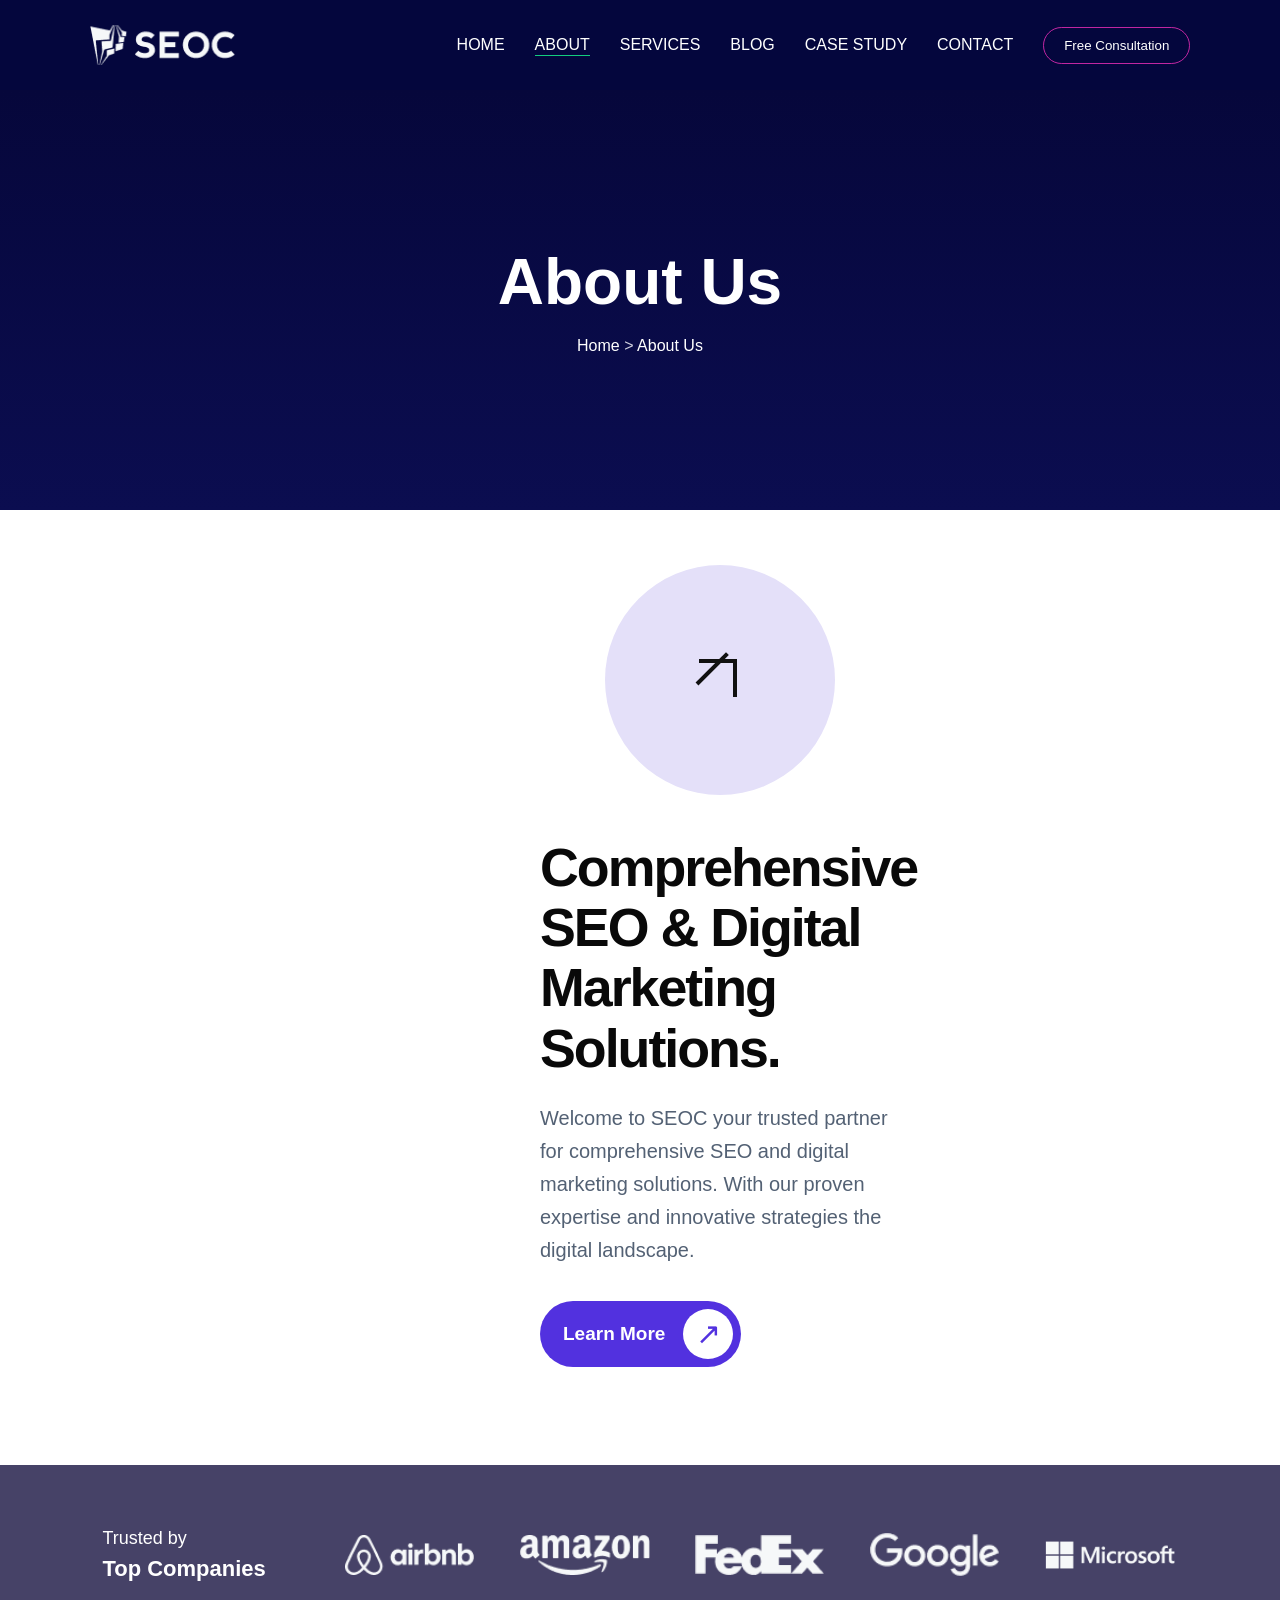
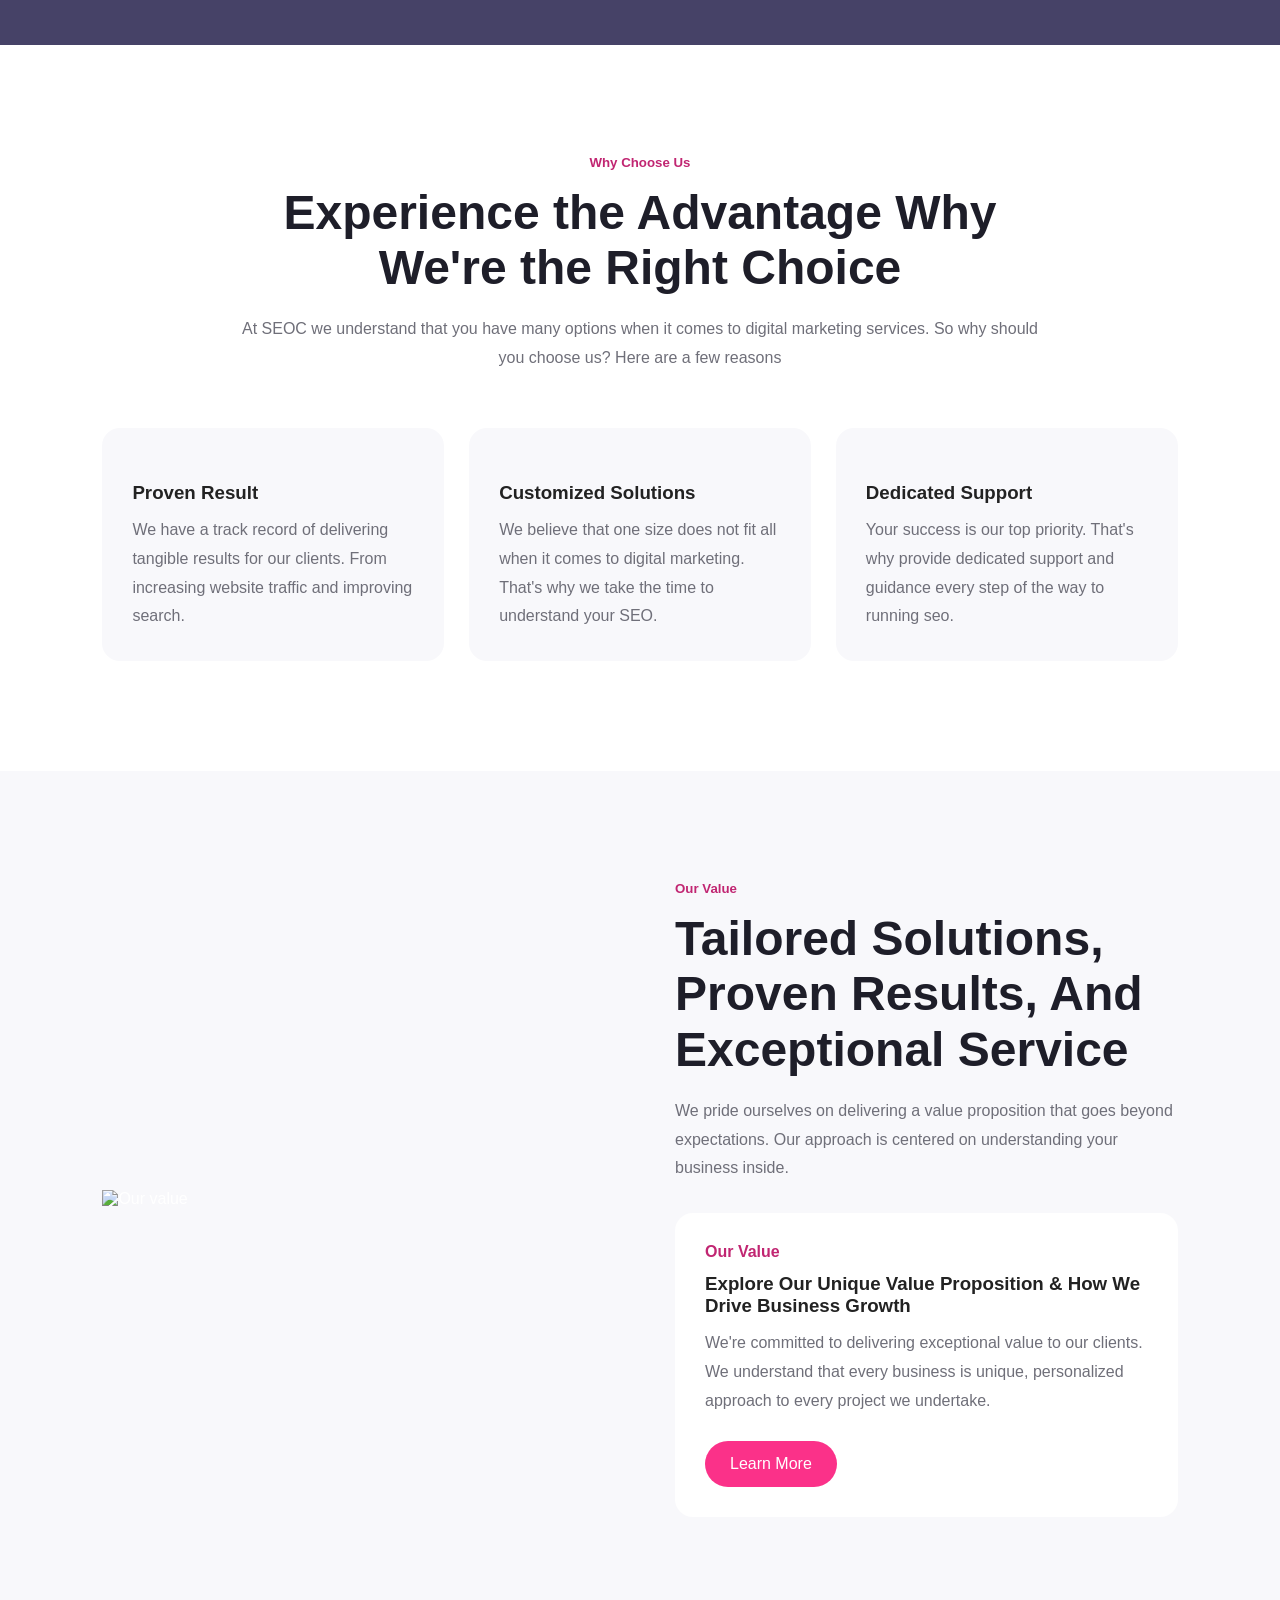
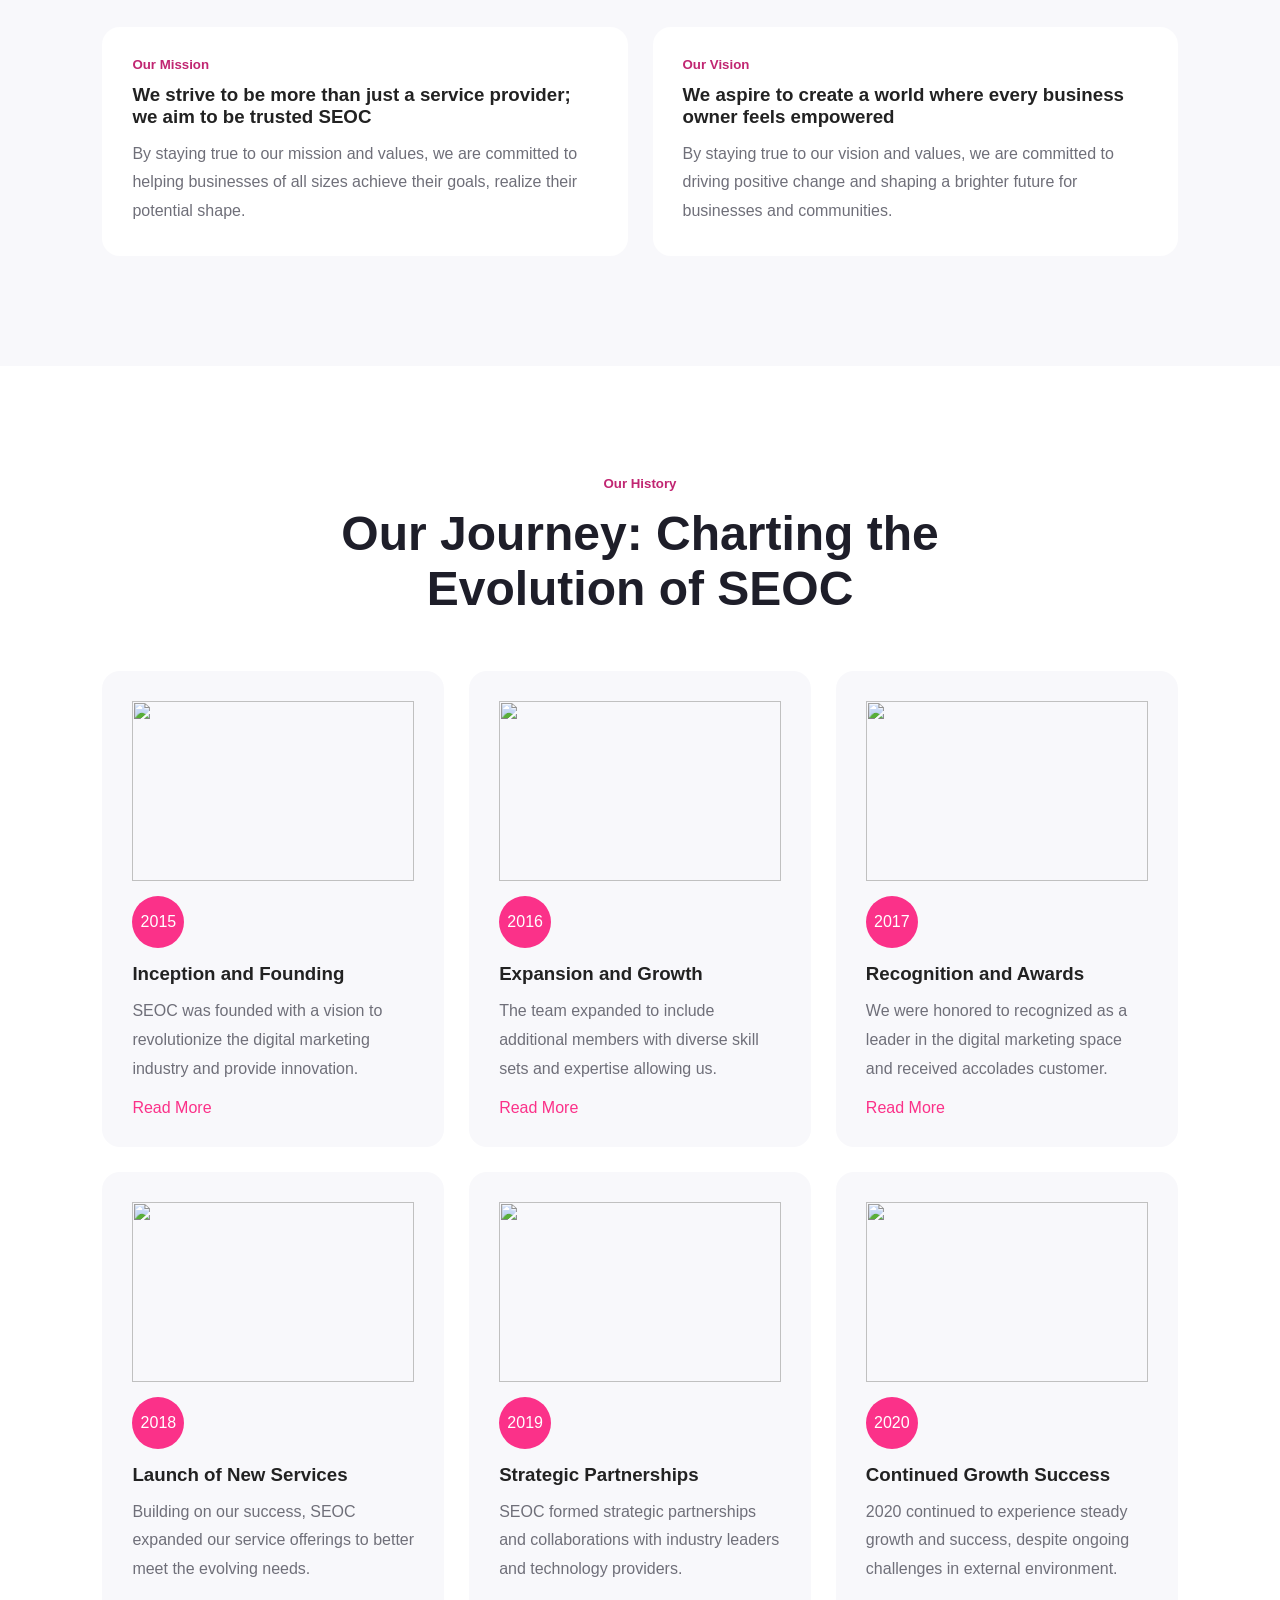
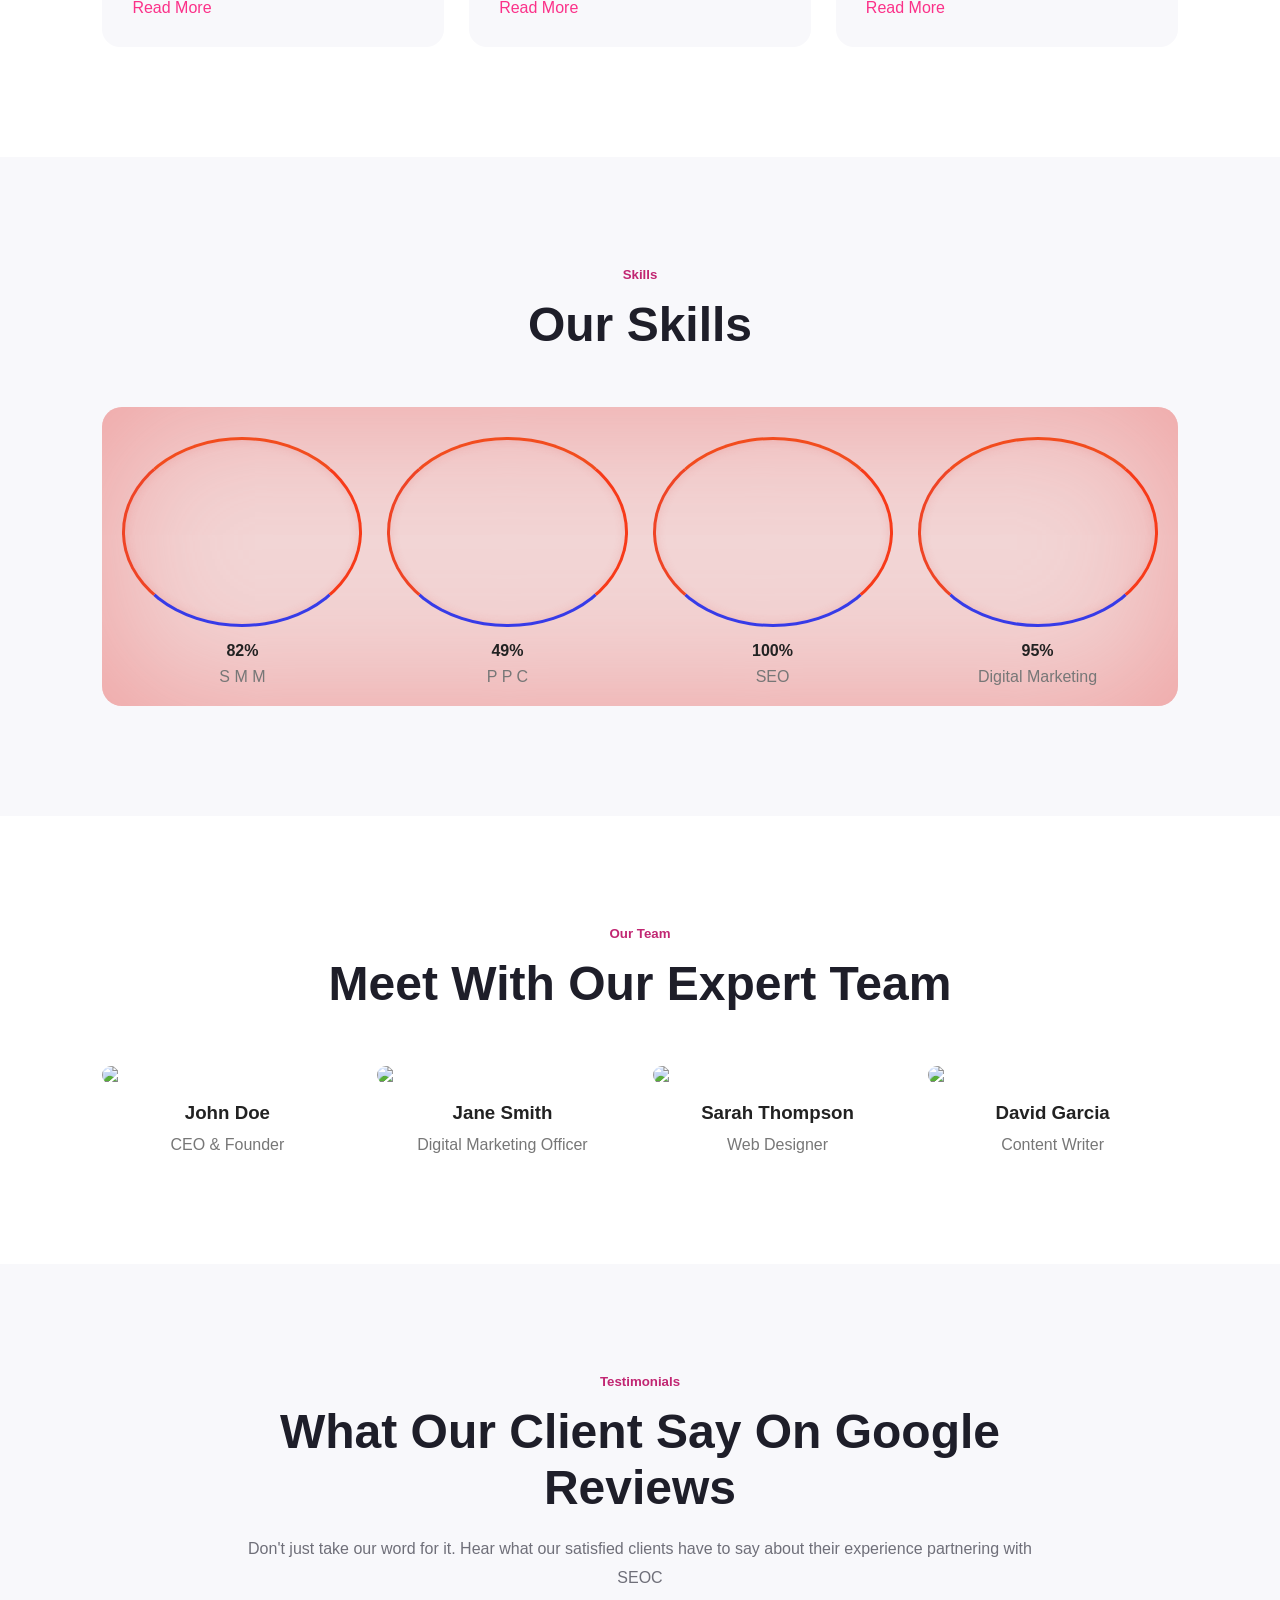
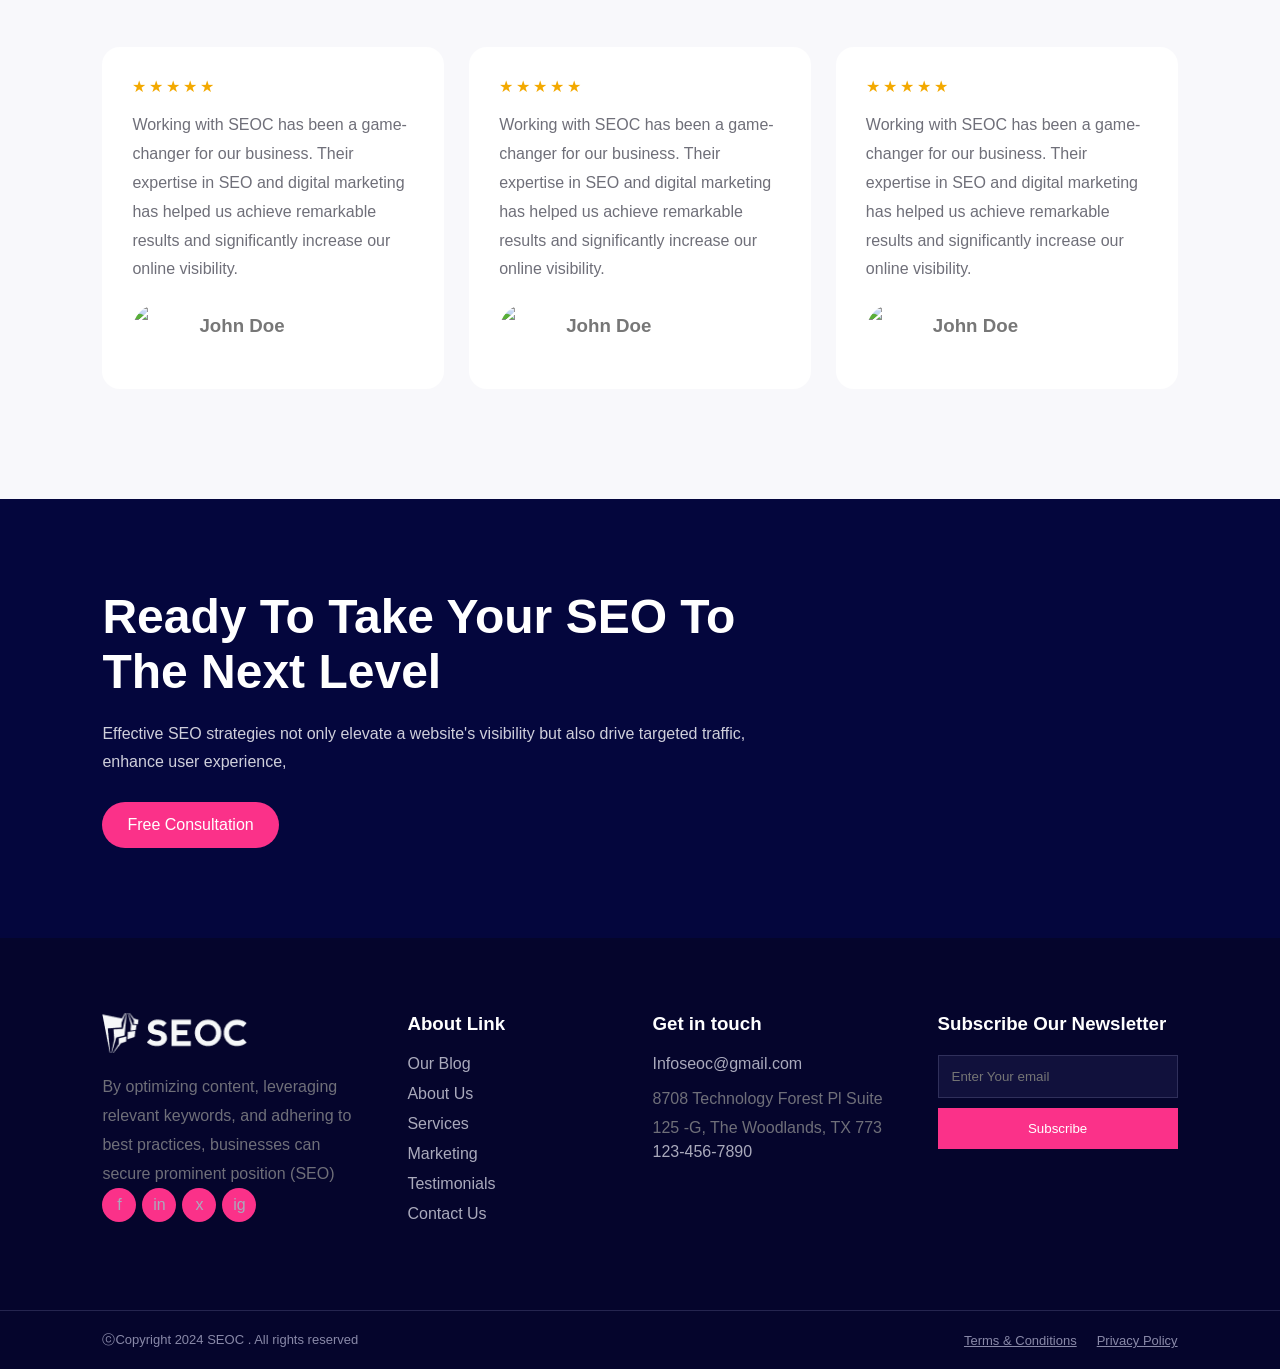
==== pages/about.html @ bb6b09a5 "added" ====
<!doctype html>
<html lang="en">

<head>
    <meta charset="UTF-8">
    <meta name="viewport" content="width=device-width, initial-scale=1.0">
    <title>About Us | SEOC</title>
    <link rel="stylesheet" href="about.css">
</head>

<body>

    <div class="main">
        <header class="navbar">
            <div class="logo"></div>
            <ul class="u-list">
                <li><a href="../n1.html" class="links">Home</a></li>
                <li><a href="./about.html" class="links active">About</a></li>
                <li><a href="./service.html" class="links">Services</a></li>
                <li><a href="./blog.html" class="links">Blog</a></li>
                <li><a href="./case.html" class="links">Case Study</a></li>
                <li><a href="./contact.html" class="links">Contact</a></li>
                <button class="btn">Free Consultation</button>
            </ul>
        </header>

        <section class="hero">
            <div>
                <h1>About Us</h1>
                <p><a href="../n1.html">Home</a> > <a href="./about.html">About Us</a></p>
            </div>
            <img src="https://seoc-html-v2.vercel.app/assets/img/elements/star1.png" class="hero-star" alt="">
            <img src="https://seoc-html-v2.vercel.app/assets/img/elements/elements5.png" class="hero-shape" alt="">
        </section>

        <section class="about">
            <div class="container">
                <div class="items">
                    <div class="item item1">
                        <div class="img img1"></div>
                    </div>
                    <div class="item item2">
                        <div class="circle">
                            <div class="text">
                                <div class="arrow"></div>
                            </div>
                        </div>
                        <div class="hero-h1"></div>
                        <div class="hero-p"></div>
                        <button class="hero-btn"></button>
                    </div>
                    <div class="item item3">
                        <img src="" alt="" class="rotate">
                        <div class="img2"></div>
                    </div>
                </div>
            </div>
        </section>

        <section class="trust">
            <p>Trusted by<br><b>Top Companies</b></p>
            <div class="trust-list">
                <img src="../assets/images/brand6.png" alt="Brand">
                <img src="../assets/images/brand7.png" alt="Brand">
                <img src="../assets/images/brand8.png" alt="Brand">
                <img src="../assets/images/brand9.png" alt="Brand">
                <img src="../assets/images/brand10.png" alt="Brand">
            </div>
        </section>

        <section class="why">
            <div class="head">
                <h5>Why Choose Us</h5>
                <h2>Experience the Advantage Why We're the Right Choice</h2>
                <p>At SEOC we understand that you have many options when it comes to digital marketing services. So why
                    should you choose us? Here are a few reasons</p>
            </div>

            <div class="why-list">
                <div class="why-box">
                    <img src="https://seoc-html-v2.vercel.app/assets/img/icons/works-icons7.svg" alt="">
                    <h3>Proven Result</h3>
                    <p>We have a track record of delivering tangible results for our clients. From increasing website
                        traffic and improving search.</p>
                </div>
                <div class="why-box">
                    <img src="https://seoc-html-v2.vercel.app/assets/img/icons/works-icons8.svg" alt="">
                    <h3>Customized Solutions</h3>
                    <p>We believe that one size does not fit all when it comes to digital marketing. That's why we take
                        the time to understand your SEO.</p>
                </div>
                <div class="why-box">
                    <img src="https://seoc-html-v2.vercel.app/assets/img/icons/works-icons9.svg" alt="">
                    <h3>Dedicated Support</h3>
                    <p>Your success is our top priority. That's why provide dedicated support and guidance every step of
                        the way to running seo.</p>
                </div>
            </div>
        </section>

        <section class="value">
            <div class="value-img">
                <img src="https://seoc-html-v2.vercel.app/assets/img/all-images/service-img1.png" alt="Our value">
            </div>
            <div class="value-text">
                <h5>Our Value</h5>
                <h2>Tailored Solutions, Proven Results, And Exceptional Service</h2>
                <p>We pride ourselves on delivering a value proposition that goes beyond expectations. Our approach is
                    centered on understanding your business inside.</p>

                <div class="value-box">
                    <h4>Our Value</h4>
                    <h3>Explore Our Unique Value Proposition & How We Drive Business Growth</h3>
                    <p>We're committed to delivering exceptional value to our clients. We understand that every business
                        is unique, personalized approach to every project we undertake.</p>
                    <a href="" class="more">Learn More</a>
                </div>
            </div>
        </section>

        <section class="mission">
            <div class="mission-box">
                <h5>Our Mission</h5>
                <h3>We strive to be more than just a service provider; we aim to be trusted SEOC</h3>
                <p>By staying true to our mission and values, we are committed to helping businesses of all sizes
                    achieve their goals, realize their potential shape.</p>
            </div>
            <div class="mission-box">
                <h5>Our Vision</h5>
                <h3>We aspire to create a world where every business owner feels empowered</h3>
                <p>By staying true to our vision and values, we are committed to driving positive change and shaping a
                    brighter future for businesses and communities.</p>
            </div>
        </section>

        <section class="history">
            <div class="head">
                <h5>Our History</h5>
                <h2>Our Journey: Charting the Evolution of SEOC</h2>
            </div>

            <div class="timeline">
                <div class="history-box">
                    <img src="https://seoc-html-v2.vercel.app/assets/img/all-images/history-img1.png" alt="">
                    <span>2015</span>
                    <h3>Inception and Founding</h3>
                    <p>SEOC was founded with a vision to revolutionize the digital marketing industry and provide
                        innovation.</p>
                    <a href="">Read More</a>
                </div>
                <div class="history-box">
                    <img src="https://seoc-html-v2.vercel.app/assets/img/all-images/history-img2.png" alt="">
                    <span>2016</span>
                    <h3>Expansion and Growth</h3>
                    <p>The team expanded to include additional members with diverse skill sets and expertise allowing
                        us.</p>
                    <a href="">Read More</a>
                </div>
                <div class="history-box">
                    <img src="https://seoc-html-v2.vercel.app/assets/img/all-images/history-img3.png" alt="">
                    <span>2017</span>
                    <h3>Recognition and Awards</h3>
                    <p>We were honored to recognized as a leader in the digital marketing space and received accolades
                        customer.</p>
                    <a href="">Read More</a>
                </div>
                <div class="history-box">
                    <img src="https://seoc-html-v2.vercel.app/assets/img/all-images/history-img4.png" alt="">
                    <span>2018</span>
                    <h3>Launch of New Services</h3>
                    <p>Building on our success, SEOC expanded our service offerings to better meet the evolving needs.
                    </p>
                    <a href="">Read More</a>
                </div>
                <div class="history-box">
                    <img src="https://seoc-html-v2.vercel.app/assets/img/all-images/history-img5.png" alt="">
                    <span>2019</span>
                    <h3>Strategic Partnerships</h3>
                    <p>SEOC formed strategic partnerships and collaborations with industry leaders and technology
                        providers.</p>
                    <a href="">Read More</a>
                </div>
                <div class="history-box">
                    <img src="https://seoc-html-v2.vercel.app/assets/img/all-images/history-img6.png" alt="">
                    <span>2020</span>
                    <h3>Continued Growth Success</h3>
                    <p>2020 continued to experience steady growth and success, despite ongoing challenges in external
                        environment.</p>
                    <a href="">Read More</a>
                </div>
            </div>
        </section>

        <section class="skills">
            <div class="head">
                <h5>Skills</h5>
                <h2>Our Skills</h2>
            </div>
            <div class="skill-list">
                <div class="skill">
                    <div class="bar"><span style="width:82%"></span></div><b>82%</b>
                    <p>S M M</p>
                </div>
                <div class="skill">
                    <div class="bar"><span style="width:49%"></span></div><b>49%</b>
                    <p>P P C</p>
                </div>
                <div class="skill">
                    <div class="bar"><span style="width:99%"></span></div><b>100%</b>
                    <p>SEO</p>
                </div>
                <div class="skill">
                    <div class="bar"><span style="width:95%"></span></div><b>95%</b>
                    <p>Digital Marketing</p>
                </div>
            </div>
        </section>

        <section class="team">
            <div class="head">
                <h5>Our Team</h5>
                <h2>Meet With Our Expert Team</h2>
            </div>
            <div class="team-list">
                <div class="person">
                    <div class="person-img">
                        <img src="https://seoc-html-v2.vercel.app/assets/img/all-images/team-img1.png" alt="John Doe">
                        <div class="social"><a href="">f</a><a href="">in</a><a href="">x</a><a href="">ig</a></div>
                    </div>
                    <h3>John Doe</h3>
                    <p>CEO & Founder</p>
                </div>
                <div class="person">
                    <div class="person-img">
                        <img src="https://seoc-html-v2.vercel.app/assets/img/all-images/team-img2.png" alt="Jane Smith">
                        <div class="social"><a href="">f</a><a href="">in</a><a href="">x</a><a href="">ig</a></div>
                    </div>
                    <h3>Jane Smith</h3>
                    <p>Digital Marketing Officer</p>
                </div>
                <div class="person">
                    <div class="person-img">
                        <img src="https://seoc-html-v2.vercel.app/assets/img/all-images/team-img3.png"
                            alt="Sarah Thompson">
                        <div class="social"><a href="">f</a><a href="">in</a><a href="">x</a><a href="">ig</a></div>
                    </div>
                    <h3>Sarah Thompson</h3>
                    <p>Web Designer</p>
                </div>
                <div class="person">
                    <div class="person-img">
                        <img src="https://seoc-html-v2.vercel.app/assets/img/all-images/team-img4.png"
                            alt="David Garcia">
                        <div class="social"><a href="">f</a><a href="">in</a><a href="">x</a><a href="">ig</a></div>
                    </div>
                    <h3>David Garcia</h3>
                    <p>Content Writer</p>
                </div>
            </div>
        </section>

        <section class="test">
            <div class="head">
                <h5>Testimonials</h5>
                <h2>What Our Client Say On Google Reviews</h2>
                <p>Don't just take our word for it. Hear what our satisfied clients have to say about their experience
                    partnering with SEOC</p>
            </div>
            <div class="test-list">
                <div class="test-box">
                    <div class="stars">★★★★★</div>
                    <p>Working with SEOC has been a game-changer for our business. Their expertise in SEO and digital
                        marketing has helped us achieve remarkable results and significantly increase our online
                        visibility.</p>
                    <div class="user"><img
                            src="https://seoc-html-v2.vercel.app/assets/img/all-images/testimonial-img3.png"
                            alt="John Doe">
                        <div>
                            <h3>John Doe</h3>
                        </div>
                    </div>
                </div>
                <div class="test-box">
                    <div class="stars">★★★★★</div>
                    <p>Working with SEOC has been a game-changer for our business. Their expertise in SEO and digital
                        marketing has helped us achieve remarkable results and significantly increase our online
                        visibility.</p>
                    <div class="user"><img
                            src="https://seoc-html-v2.vercel.app/assets/img/all-images/testimonial-img4.png"
                            alt="John Doe">
                        <div>
                            <h3>John Doe</h3>
                        </div>
                    </div>
                </div>
                <div class="test-box">
                    <div class="stars">★★★★★</div>
                    <p>Working with SEOC has been a game-changer for our business. Their expertise in SEO and digital
                        marketing has helped us achieve remarkable results and significantly increase our online
                        visibility.</p>
                    <div class="user"><img
                            src="https://seoc-html-v2.vercel.app/assets/img/all-images/testimonial-img3.png"
                            alt="John Doe">
                        <div>
                            <h3>John Doe</h3>
                        </div>
                    </div>
                </div>
            </div>
        </section>

        <section class="cta">
            <div>
                <h2>Ready To Take Your SEO To The Next Level</h2>
                <p>Effective SEO strategies not only elevate a website's visibility but also drive targeted traffic,
                    enhance user experience,</p>
                <a href="" class="more">Free Consultation</a>
            </div>
            <img src="https://seoc-html-v2.vercel.app/assets/img/bg/cta-bg1.png" alt="">
        </section>

        <footer>
            <div class="foot">
                <div class="foot-one">
                    <div class="foot-logo"></div>
                    <p>By optimizing content, leveraging relevant keywords, and adhering to best practices, businesses
                        can secure prominent position (SEO)</p>
                    <div class="social foot-social"><a href="">f</a><a href="">in</a><a href="">x</a><a href="">ig</a>
                    </div>
                </div>
                <div>
                    <h3>About Link</h3><a href="">Our Blog</a><a href="about.html">About Us</a><a href="">Services</a><a
                        href="">Marketing</a><a href="">Testimonials</a><a href="">Contact Us</a>
                </div>
                <div>
                    <h3>Get in touch</h3><a href="mailto:Infoseoc@gmail.com">Infoseoc@gmail.com</a>
                    <p>8708 Technology Forest Pl Suite 125 -G, The Woodlands, TX 773</p><a
                        href="tel:1234567890">123-456-7890</a>
                </div>
                <div>
                    <h3>Subscribe Our Newsletter</h3>
                    <form><input type="email" placeholder="Enter Your email"><button>Subscribe</button></form>
                </div>
            </div>
            <div class="bottom">
                <p>ⓒCopyright 2024 SEOC . All rights reserved</p>
                <div><a href="">Terms & Conditions</a><a href="">Privacy Policy</a></div>
            </div>
        </footer>

    </div>

</body>

</html>
---- pages/about.css ----
* {
    margin: 0;
    padding: 0;
    box-sizing: border-box;
    font-family: Figure, sans-serif;
    color: var(--white);
}

:root {
    --white: white;
    --nav-hover-color: #f530bdc8;
    --main-bg-color: #04063d;
    --text-dark: #333333;
    --text-black: black;
    --left-btn-bg-pink: #FB3189;
}

body {
    background: var(--main-bg-color);
}

.main {
    width: 100%;
    overflow: hidden;
}

.navbar {
    width: 100%;
    height: 90px;
    padding: 0 7%;
    display: flex;
    justify-content: space-between;
    align-items: center;
    background: var(--main-bg-color);
}

.logo,
.foot-logo {
    width: 145px;
    height: 40px;
    background: url(../images/main_logo.png);
    background-position: center;
    background-size: cover;
}

.u-list {
    list-style: none;
    display: flex;
    align-items: center;
    gap: 30px;
}

.links {
    text-decoration: none;
    text-transform: uppercase;
    position: relative;
    font-size: 16px;
    padding-bottom: 3px;
}

.links::before {
    content: "";
    width: 0;
    height: 1px;
    background: #13cc7f;
    position: absolute;
    left: 0;
    bottom: 0;
}

.links:hover::before,
.links.active::before {
    width: 100%;
    transition: 0.6s ease-in-out;
}

.links:hover {
    color: var(--nav-hover-color);
    transition: 0.25s linear;
}

.btn,
.more,
.foot button {
    border: none;
    cursor: pointer;
    background: var(--left-btn-bg-pink);
    color: white;
}

.btn {
    position: relative;
    overflow: hidden;
    border-radius: 25px;
    padding: 10px 20px;
    border: 1px solid var(--nav-hover-color);
    background: transparent;
    z-index: 1;
}

.btn::before {
    content: "";
    position: absolute;
    inset: 0;
    background: var(--nav-hover-color);
    transform: scaleY(0);
    transform-origin: bottom;
    z-index: -1;
    transition: transform 0.4s ease-in-out;
}

.btn:hover::before {
    transform: scaleY(1);
}

.hero {
    min-height: 420px;
    padding: 80px 8%;
    display: flex;
    align-items: center;
    justify-content: center;
    text-align: center;
    position: relative;
    background: linear-gradient(180deg, #06073b 0%, #0b0d50 100%);
    overflow: hidden;
}

.hero h1 {
    font-size: 64px;
    margin-bottom: 18px;
}

.hero p {
    color: #d1d1df;
}

.hero p a {
    color: #fff;
    text-decoration: none;
}

.hero p span {
    color: #c12672;
}

.hero-star {
    position: absolute;
    width: 40px;
    right: 0%;
    top: 80px;
    animation: rotate 8s linear infinite;
}

.hero-shape {
    position: absolute;
    width: 220px;
    left: -7%;
    bottom: 50px;
    opacity: 0.8;
    filter: drop-shadow(0px 0px 10px rgb(248, 244, 19));
    background-color: transparent;
    animation: float 4s linear infinite alternate;
}

@keyframes rotate {
    from {
        transform: rotate(0deg);
    }

    to {
        transform: rotate(360deg);
    }
}

@keyframes float {
    from {
        transform: translateY(-12px);
    }

    to {
        transform: translateY(12px);
    }
}

.about,
.value {
    width: 100%;
    padding: 110px 8%;
    background: white;
    display: flex;
    align-items: center;
    gap: 70px;
}

.about-img,
.about-text,
.value-img,
.value-text {
    width: 50%;
}

.about-img,
.value-img {
    position: relative;
}

.about-img>img,
.value-img>img {
    width: 100%;
    display: block;
}

.about-img>::before{
    content:"";
    width: 100%;
    height: 100%;
    position: absolute;
    top: 50%;
    bottom: 50%;
    width: 150%;
    background: linear-gradient(45deg,
                transparent 45%,
                rgba(239, 45, 45, 0.6) 50%,
                transparent 55%);
    z-index: 2;
}

.about-img2 {
    position: absolute;
    width: 130px !important;
    right: 0;
    bottom: 20px;
    animation: float 4s linear infinite alternate;
}

/* .about,
.value {
    width: 100%;
    padding: 110px 8%;
    background: white;
    display: flex;
    align-items: center;
    gap: 70px;
}

.about-img,
.about-text,
.value-img,
.value-text {
    width: 30%;
}

.about-img>img{
    width: 50px;
}

.about-img,
.value-img {
    position: relative;
    border-radius: 500px;
    overflow: hidden;
}

.about-img>img,
.value-img>img {
    width: 100%;
    display: block;
}

.about-img::before {
    content: "";
    position: absolute;
    top: 0;
    left: -150%;
    width: 100%;
    height: 100%;
    background: linear-gradient(90deg,
            transparent 0%,
            rgba(238, 235, 235, 0) 30%,
            rgba(157, 154, 154, 0.8) 50%,
            rgba(229, 210, 210, 0.878) 70%,
            transparent 100%);
    transform: skewX(-25deg);
    transition: left 0.6s ease-in-out;
    z-index: 2;
    pointer-events: none;
}

.about-img:hover::before {
    left: 150%;
}

.about-img2 {
    position: absolute;
    width: 130px !important;
    right: 0;
    bottom: 20px;
    z-index: 3;
    animation: float 4s linear infinite alternate;
} */


.about-text h5,
.head h5,
.value-text h5 {
    color: #c12672;
    margin-bottom: 15px;
}

.about-text h2,
.head h2,
.value-text h2,
.cta h2 {
    color: #1e1e29;
    font-size: 48px;
    line-height: 1.15;
    margin-bottom: 20px;
}

.about-text p,
.head>p,
.why-box p,
.value-text>p,
.value-box p,
.mission-box p,
.history-box p,
.test-box p,
.foot p {
    color: #6f6f79;
    line-height: 1.8;
}

.more {
    display: inline-block;
    padding: 14px 25px;
    margin-top: 25px;
    border-radius: 25px;
    text-decoration: none;
    transition: all 0.4s linear;
}

.more:hover {
    transform: translateY(-6px);
    background: white;
    color: var(--text-black);
}

.trust {
    width: 100%;
    min-height: 180px;
    padding: 35px 8%;
    background: #464267;
    display: flex;
    align-items: center;
    gap: 60px;
    overflow: hidden;
}

.trust>p {
    min-width: 180px;
    font-size: 18px;
    line-height: 1.5;
}

.trust b {
    font-size: 22px;
}

.trust-list {
    width: 100%;
    display: flex;
    justify-content: space-around;
    align-items: center;
    gap: 40px;
}

.trust-list img {
    width: 130px;
    height: 45px;
    object-fit: contain;
}

/* =========================================================
   ABOUT HERO — REFERENCE MATCH
   ========================================================= */

.about {
    width: 100%;
    min-height: 820px;
    background: #ffffff;
    position: relative;
    overflow: hidden;
    padding: 55px 0 70px;
    color: #080808;
}

.about .container {
    width: min(1120px, calc(100% - 80px));
    margin: 0 auto;
    position: relative;
}

.about .items {
    width: 100%;
    min-height: 740px;
    display: grid;
    grid-template-columns: 360px minmax(360px, 1fr) 285px;
    column-gap: 100px;
    align-items: start;
    position: relative;
}

/* =========================================================
   COMMON ITEM
   ========================================================= */

.about .item {
    position: relative;
}

/* =========================================================
   LEFT IMAGE
   ========================================================= */

.about .item1 {
    width: 100%;
    align-self: start;
    padding-top: 70px;
}

.about .img1 {
    width: 370px;
    height: 550px;
    position: relative;
    overflow: hidden;
    border-radius: 190px;
    background-position: center;
    background-repeat: no-repeat;
    background-size: cover;
}

/*
   IMAGE SHINE / SWEEP
*/
.about .img1::after {
    content: "";
    position: absolute;
    width: 200%;
    height: 0%;
    left: 50%;
    top: 50%;
    background-color: rgba(255, 255, 255, 0.3);
    transform: translate(-50%, -50%) rotate(-45deg);
    z-index: 1;
    pointer-events: none;
}

.about .img1:hover::after {
    height: 250%;
    transition: all 600ms linear;
    background-color: transparent;
}

/* =========================================================
   CENTER CONTENT
   ========================================================= */

.about .item2 {
    width: 100%;
    padding-top: 0;
    position: relative;
    z-index: 3;
}

/* =========================================================
   CIRCLE ELEMENT
   ========================================================= */

.about .circle {
    width: 230px;
    height: 230px;
    border-radius: 50%;
    background-color: #e4e0f9;
    background-image: url("assets/img/elements/elements4.png");
    background-repeat: no-repeat;
    background-position: center;
    background-size: 92%;
    position: relative;
    margin: 0 auto 42px;
    display: flex;
    align-items: center;
    justify-content: center;
}

/*
   Keep the existing .text wrapper, but let the
   elements4 image provide the circular typography.
*/
.about .circle .text {
    width: 100%;
    height: 100%;
    position: absolute;
    inset: 0;
}

/* =========================================================
   ARROW
   ========================================================= */

.about .circle .arrow {
    width: 54px;
    height: 54px;
    position: absolute;
    left: 50%;
    top: 50%;
    transform: translate(-50%, -50%);
}

/*
   Arrow head + shaft
*/
.about .circle .arrow::before {
    content: "";
    position: absolute;
    width: 34px;
    height: 34px;
    left: 6px;
    top: 6px;
    border-top: 4px solid #111111;
    border-right: 4px solid #111111;
}

/*
   Arrow shaft
*/
.about .circle .arrow::after {
    content: "";
    position: absolute;
    width: 43px;
    height: 4px;
    background: #111111;
    left: 4px;
    top: 29px;
    transform: rotate(-45deg);
    transform-origin: left center;
}

/* =========================================================
   MAIN HEADING
   ========================================================= */

.about .hero-h1 {
    width: 100%;
    max-width: 390px;
    position: relative;
    margin: 0;
}

.about .hero-h1::before {
    content: "Comprehensive SEO & Digital Marketing Solutions.";
    display: block;
    font-family: inherit;
    color: #090909;
    font-size: clamp(46px, 4.2vw, 58px);
    font-weight: 600;
    line-height: 1.12;
    letter-spacing: -2px;
}

/* =========================================================
   DESCRIPTION
   ========================================================= */

.about .hero-p {
    width: 100%;
    max-width: 405px;
    margin-top: 24px;
}

.about .hero-p::before {
    content: "Welcome to SEOC your trusted partner for comprehensive SEO and digital marketing solutions. With our proven expertise and innovative strategies the digital landscape.";
    display: block;
    color: #536174;
    font-size: 20px;
    font-weight: 400;
    line-height: 1.65;
}

/* =========================================================
   BUTTON
   ========================================================= */

.about .hero-btn {
    position: relative;
    margin-top: 34px;
    border: 0;
    outline: none;
    cursor: pointer;
    display: inline-flex;
    align-items: center;
    justify-content: space-between;
    gap: 18px;
    min-width: 200px;
    height: 66px;
    padding: 6px 8px 6px 23px;
    border-radius: 40px;
    background: #5231df;
    color: #ffffff;
    font-family: inherit;
    font-size: 18px;
    font-weight: 700;
    overflow: hidden;
    transition: transform 0.3s ease;
}

.about .hero-btn::before {
    content: "Learn More";
    color: #ffffff;
    font-size: 19px;
    font-weight: 700;
}

.about .hero-btn::after {
    content: "↗";
    width: 50px;
    height: 50px;
    border-radius: 50%;
    background: #ffffff;
    color: #5231df;
    display: flex;
    align-items: center;
    justify-content: center;
    font-size: 30px;
    font-weight: 400;
    line-height: 1;
}

.about .hero-btn:hover {
    transform: translateY(-3px);
}

/* =========================================================
   RIGHT IMAGE
   ========================================================= */

.about .item3 {
    width: 100%;
    align-self: start;
    position: relative;
    padding-top: 390px;
    z-index: 2;
}

.about .img2 {
    width: 275px;
    height: 440px;
    position: relative;
    overflow: hidden;
    border-radius: 150px;
    background-position: center;
    background-repeat: no-repeat;
    background-size: cover;
}

/*
   IMAGE SHINE / SWEEP
*/
.about .img2::after {
    content: "";
    position: absolute;
    width: 200%;
    height: 0%;
    left: 50%;
    top: 50%;
    background-color: rgba(255, 255, 255, 0.3);
    transform: translate(-50%, -50%) rotate(-45deg);
    z-index: 1;
    pointer-events: none;
}

.about .img2:hover::after {
    height: 250%;
    transition: all 600ms linear;
    background-color: transparent;
}

/* =========================================================
   ROTATING / DECORATIVE ELEMENT
   ========================================================= */

.about .item3 .rotate {
    position: absolute;
    width: 215px;
    height: auto;
    object-fit: contain;
    top: 250px;
    right: -25px;
    z-index: 1;
    pointer-events: none;
}

/* =========================================================
   IMAGE STACKING
   ========================================================= */

.about .img1,
.about .img2 {
    isolation: isolate;
}

.about .img1::after,
.about .img2::after {
    mix-blend-mode: screen;
}

/* =========================================================
   TABLET
   ========================================================= */

@media (max-width: 1200px) {

    .about {
        min-height: 760px;
        padding-top: 45px;
    }

    .about .container {
        width: min(1000px, calc(100% - 50px));
    }

    .about .items {
        grid-template-columns: 300px minmax(330px, 1fr) 245px;
        column-gap: 55px;
    }

    .about .img1 {
        width: 315px;
        height: 485px;
    }

    .about .img2 {
        width: 245px;
        height: 390px;
    }

    .about .item1 {
        padding-top: 70px;
    }

    .about .item3 {
        padding-top: 355px;
    }

    .about .hero-h1::before {
        font-size: 48px;
    }

    .about .hero-p::before {
        font-size: 18px;
    }

    .about .circle {
        width: 205px;
        height: 205px;
    }
}

/* =========================================================
   TABLET LANDSCAPE
   ========================================================= */

@media (max-width: 992px) {

    .about {
        min-height: auto;
        padding: 70px 0;
    }

    .about .container {
        width: min(900px, calc(100% - 50px));
    }

    .about .items {
        grid-template-columns: 260px minmax(300px, 1fr) 220px;
        column-gap: 35px;
        min-height: 680px;
    }

    .about .img1 {
        width: 275px;
        height: 430px;
        border-radius: 150px;
    }

    .about .img2 {
        width: 215px;
        height: 350px;
        border-radius: 120px;
    }

    .about .item1 {
        padding-top: 60px;
    }

    .about .item3 {
        padding-top: 310px;
    }

    .about .circle {
        width: 185px;
        height: 185px;
        margin-bottom: 32px;
    }

    .about .hero-h1::before {
        font-size: 42px;
        letter-spacing: -1.5px;
    }

    .about .hero-p::before {
        font-size: 17px;
    }

    .about .hero-btn {
        height: 60px;
    }
}

/* =========================================================
   TABLET / MOBILE
   ========================================================= */

@media (max-width: 768px) {

    .about {
        padding: 70px 0 80px;
    }

    .about .container {
        width: calc(100% - 40px);
    }

    .about .items {
        display: flex;
        flex-direction: column;
        align-items: center;
        min-height: auto;
        gap: 40px;
    }

    .about .item1,
    .about .item2,
    .about .item3 {
        width: 100%;
        padding: 0;
    }

    /* Left image */
    .about .item1 {
        display: flex;
        justify-content: center;
    }

    .about .img1 {
        width: min(370px, 85vw);
        height: min(540px, 125vw);
    }

    /* Center content */
    .about .item2 {
        display: flex;
        flex-direction: column;
        align-items: center;
        text-align: center;
    }

    .about .circle {
        width: 200px;
        height: 200px;
        margin-bottom: 35px;
    }

    .about .hero-h1 {
        max-width: 650px;
    }

    .about .hero-h1::before {
        font-size: clamp(38px, 8vw, 52px);
        letter-spacing: -1px;
    }

    .about .hero-p {
        max-width: 620px;
    }

    .about .hero-p::before {
        font-size: 18px;
        line-height: 1.7;
    }

    .about .hero-btn {
        margin-top: 28px;
    }

    /* Right image */
    .about .item3 {
        display: flex;
        justify-content: center;
        align-items: center;
    }

    .about .img2 {
        width: min(290px, 72vw);
        height: min(440px, 110vw);
    }

    .about .item3 .rotate {
        width: 165px;
        top: auto;
        right: calc(50% - 190px);
        bottom: 40px;
    }
}

/* =========================================================
   MOBILE
   ========================================================= */

@media (max-width: 576px) {

    .about {
        padding: 55px 0 65px;
    }

    .about .container {
        width: calc(100% - 28px);
    }

    .about .items {
        gap: 35px;
    }

    .about .img1 {
        width: min(320px, 84vw);
        height: 450px;
        border-radius: 145px;
    }

    .about .circle {
        width: 175px;
        height: 175px;
        background-size: 90%;
        margin-bottom: 28px;
    }

    .about .circle .arrow {
        transform: translate(-50%, -50%) scale(0.85);
    }

    .about .hero-h1::before {
        font-size: clamp(33px, 9vw, 43px);
        line-height: 1.1;
    }

    .about .hero-p {
        margin-top: 20px;
    }

    .about .hero-p::before {
        font-size: 16px;
        line-height: 1.65;
    }

    .about .hero-btn {
        min-width: 185px;
        height: 58px;
        padding-left: 20px;
        gap: 12px;
    }

    .about .hero-btn::before {
        font-size: 17px;
    }

    .about .hero-btn::after {
        width: 45px;
        height: 45px;
        font-size: 27px;
    }

    .about .img2 {
        width: min(260px, 72vw);
        height: 385px;
    }

    .about .item3 .rotate {
        width: 145px;
        right: calc(50% - 165px);
    }
}

/* =========================================================
   VERY SMALL MOBILE
   ========================================================= */

@media (max-width: 390px) {

    .about {
        padding-top: 45px;
    }

    .about .container {
        width: calc(100% - 22px);
    }

    .about .circle {
        width: 155px;
        height: 155px;
    }

    .about .hero-h1::before {
        font-size: 31px;
    }

    .about .hero-p::before {
        font-size: 15px;
    }

    .about .img1 {
        width: 275px;
        height: 395px;
    }

    .about .img2 {
        width: 230px;
        height: 345px;
    }

    .about .item3 .rotate {
        width: 125px;
        right: calc(50% - 145px);
    }
}

.why,
.history,
.team,
.test {
    width: 100%;
    padding: 110px 8%;
    background: #fff;
}

.head {
    max-width: 800px;
    margin: 0 auto 55px;
    text-align: center;
}

.why-list,
.team-list,
.test-list,
.skill-list,
.mission {
    display: grid;
    gap: 25px;
}

.why-list {
    grid-template-columns: repeat(3, 1fr);
}

.why-box,
.value-box,
.mission-box,
.history-box,
.test-box {
    padding: 30px;
    border-radius: 18px;
    background: #f8f8fb;
    transition: 0.4s ease;
}

.why-box:hover,
.history-box:hover,
.test-box:hover {
    transform: translateY(-8px);
    box-shadow: 0 15px 35px rgba(0, 0, 0, 0.08);
}

.why-box img {
    width: 55px;
    margin-bottom: 20px;
}

.why-box h3,
.mission-box h3,
.history-box h3,
.person h3,
.test-box h3,
.value-box h3 {
    color: #222;
    margin-bottom: 12px;
}

.value {
    background: #f8f8fb;
}

.value-box {
    margin-top: 30px;
    background: white;
}

.value-box h4,
.mission-box h5 {
    color: #c12672;
    margin-bottom: 12px;
}

.mission {
    padding: 0 8% 110px;
    grid-template-columns: 1fr 1fr;
    background: #f8f8fb;
}

.mission-box {
    background: white;
}

.timeline {
    display: grid;
    grid-template-columns: repeat(3, 1fr);
    gap: 25px;
}

.history-box {
    background: #f8f8fb;
}

.history-box img {
    width: 100%;
    height: 180px;
    object-fit: contain;
    margin-bottom: 15px;
}

.history-box span {
    display: inline-flex;
    width: 52px;
    height: 52px;
    align-items: center;
    justify-content: center;
    border-radius: 50%;
    background: var(--left-btn-bg-pink);
    margin-bottom: 15px;
}

.history-box a {
    display: inline-block;
    margin-top: 15px;
    color: #fb3189;
    text-decoration: none;
}

.skills {
    padding: 110px 8%;
    background: #f8f8fb;
}

.skill-list {
    grid-template-columns: repeat(4, 1fr);
    background-color: #f2d5d5;
    padding: 20px;
    padding-top: 30px;
    box-shadow: inset 0px 0px 140px #ef9e9e;
    border-radius: 20px;
}

.skill {
    text-align: center;
}

.bar {
    width: 100%;
    height: 190px;
    border: 3px solid rgba(41, 48, 234, 0.925);
    border-left: 3px solid rgb(239, 68, 37);
    border-right: 3px solid rgb(247, 58, 25);
    border-top: 3px solid rgb(242, 76, 30);
    margin-bottom: 15px;
    border-radius: 50%;
    box-shadow: inset 0px 0px 10px rgba(229, 82, 82, 0.184);
}

.bar1{
    border-left: none;
} 
.bar2{
    border-bottom: 1px solid red;
}
.bar3{
    border-bottom: red;
}
.bar4{
    border-left: none;
}

.bar span {
    display: block;
    height: 100%;
}

.skill b {
    color: #222;
}

.skill p {
    color: #777;
    margin-top: 8px;
}

.team-list {
    grid-template-columns: repeat(4, 1fr);
}

.person {
    text-align: center;
}

.person-img {
    position: relative;
    overflow: hidden;
    border-radius: 18px;
}

.person-img>img {
    width: 100%;
    display: block;
    transition: 0.4s ease;
}

.person:hover .person-img>img {
    transform: scale(1.05);
}

.social {
    display: flex;
    gap: 6px;
}

.person .social {
    position: absolute;
    left: 50%;
    bottom: 20px;
    transform: translateX(-50%);
    opacity: 0;
    transition: 0.4s ease;
}

.person:hover .social {
    opacity: 1;
}

.social a {
    width: 34px;
    height: 34px;
    border-radius: 50%;
    display: flex;
    align-items: center;
    justify-content: center;
    background: var(--left-btn-bg-pink);
    color: white;
    text-decoration: none;
}

.person h3 {
    margin-top: 18px;
}

.person p,
.user h3 {
    color: #777;
}

.test {
    background: #f8f8fb;
}

.test-list {
    grid-template-columns: repeat(3, 1fr);
}

.test-box {
    background: white;
}

.stars {
    color: #f3a900;
    letter-spacing: 3px;
    margin-bottom: 15px;
}

.user {
    display: flex;
    align-items: center;
    gap: 12px;
    margin-top: 20px;
}

.user img {
    width: 55px;
    height: 55px;
    border-radius: 50%;
}

.cta {
    width: 100%;
    min-height: 430px;
    padding: 90px 8%;
    background: var(--main-bg-color);
    display: flex;
    align-items: center;
    justify-content: space-between;
    position: relative;
    overflow: hidden;
}

.cta>div {
    width: 60%;
    position: relative;
    z-index: 2;
}

.cta h2 {
    color: white;
}

.cta p {
    color: #cfcfdb;
    line-height: 1.8;
}

.cta>img {
    width: 45%;
    max-width: 540px;
    position: absolute;
    right: 2%;
    bottom: -30px;
    opacity: 0.9;
}

footer {
    background: #05052c;
}

.foot {
    padding: 75px 8%;
    display: grid;
    grid-template-columns: 1.3fr 1fr 1.2fr 1.2fr;
    gap: 45px;
}

.foot h3 {
    margin-bottom: 20px;
}

.foot a {
    color: #aaaabc;
    text-decoration: none;
    display: block;
    margin-bottom: 12px;
}

.foot a:hover {
    color: var(--left-btn-bg-pink);
}

.foot-logo {
    margin-bottom: 20px;
}

.foot-social a {
    display: flex;
}

.foot input {
    width: 100%;
    padding: 13px;
    margin-bottom: 10px;
    background: #11113c;
    border: 1px solid #30305b;
    color: white;
    outline: none;
}

.foot button {
    width: 100%;
    padding: 13px;
}

.bottom {
    padding: 20px 8%;
    display: flex;
    justify-content: space-between;
    gap: 20px;
    border-top: 1px solid #25254f;
}

.bottom p,
.bottom a {
    color: #8989a8;
    font-size: 13px;
}

.bottom a {
    display: inline;
    margin-left: 20px;
}

@media (max-width: 1000px) {
    .u-list {
        gap: 15px;
    }

    .about,
    .value,
    .cta {
        flex-direction: column;
    }

    .about-img,
    .about-text,
    .value-img,
    .value-text,
    .cta>div {
        width: 100%;
    }

    .why-list,
    .timeline,
    .team-list,
    .test-list,
    .skill-list,
    .mission,
    .foot {
        grid-template-columns: repeat(2, 1fr);
    }

    .cta {
        align-items: flex-start;
    }

    .cta>img {
        width: 55%;
        right: -10%;
    }
}

@media (max-width: 650px) {
    .navbar {
        height: auto;
        padding: 20px 5%;
        flex-direction: column;
        gap: 20px;
    }

    .u-list {
        flex-wrap: wrap;
        justify-content: center;
    }

    .hero h1 {
        font-size: 42px;
    }

    .about,
    .value,
    .why,
    .history,
    .skills,
    .team,
    .test,
    .cta {
        padding: 75px 6%;
    }

    .head h2,
    .about-text h2,
    .value-text h2,
    .cta h2 {
        font-size: 34px;
    }

    .trust {
        flex-direction: column;
        align-items: flex-start;
        padding: 35px 6%;
    }

    .trust-list {
        flex-wrap: wrap;
        justify-content: center;
    }

    .why-list,
    .timeline,
    .team-list,
    .test-list,
    .skill-list,
    .mission,
    .foot {
        grid-template-columns: 1fr;
    }

    .cta>img {
        width: 85%;
        right: -25%;
        opacity: 0.5;
    }

    .bottom {
        padding: 20px 6%;
        flex-direction: column;
    }
}

/* ============================================================
   RESPONSIVE DESIGN PASS
   CSS ONLY — preserve existing desktop design
   ============================================================ */

html {
    max-width: 100%;
}

html,
body {
    overflow-x: clip;
}

img,
svg,
video,
canvas {
    max-width: 100%;
}

input,
textarea,
select,
button {
    max-width: 100%;
}

@media (max-width: 1200px) {
    .navbar,
    .hero,
    .services,
    .about,
    .value,
    .why,
    .history,
    .skills,
    .team,
    .test,
    .blog,
    .cases,
    .contact,
    .location,
    .cta,
    .foot,
    .bottom {
        padding-left: 6%;
        padding-right: 6%;
    }

    .u-list {
        gap: 20px;
    }

    .hero h1 {
        font-size: clamp(48px, 6vw, 64px);
    }

    .head h2,
    .about-text h2,
    .value-text h2,
    .skill-text h2,
    .cta h2 {
        font-size: clamp(38px, 5vw, 46px);
    }
}

@media (max-width: 992px) {
    .navbar {
        height: auto;
        min-height: 90px;
        flex-wrap: wrap;
        gap: 18px;
        padding-top: 18px;
        padding-bottom: 18px;
    }

    .u-list {
        flex-wrap: wrap;
        justify-content: center;
        row-gap: 10px;
        column-gap: 18px;
    }

    .hero {
        min-height: 360px;
        padding-top: 65px;
        padding-bottom: 65px;
    }

    .hero h1 {
        font-size: clamp(46px, 7vw, 58px);
        line-height: 1.08;
    }

    .hero-shape,
    .hero-img {
        width: 150px;
        left: -30px;
    }

    .hero-star {
        right: 2%;
        width: 34px;
    }

    .head {
        margin-bottom: 40px;
    }

    .head h2,
    .about-text h2,
    .value-text h2,
    .skill-text h2,
    .cta h2 {
        font-size: clamp(34px, 5.5vw, 42px);
    }

    .service-list,
    .team-list,
    .test-list,
    .mission,
    .timeline,
    .skill-list,
    .why-list,
    .location-list,
    .work-list,
    .case-list {
        min-width: 0;
    }

    .cta {
        gap: 35px;
    }
}

@media (max-width: 768px) {
    .navbar {
        padding: 18px 5%;
        flex-direction: column;
        justify-content: center;
        gap: 16px;
    }

    .u-list {
        width: 100%;
        gap: 10px 16px;
    }

    .links {
        font-size: 14px;
        white-space: nowrap;
    }

    .hero {
        min-height: 320px;
        padding: 60px 6% 60px;
    }

    .hero h1 {
        font-size: clamp(38px, 10vw, 48px);
    }

    .hero p {
        line-height: 1.7;
    }

    .hero-shape,
    .hero-img {
        width: 105px;
        left: -25px;
        opacity: 0.55;
    }

    .hero-star {
        width: 30px;
        right: 4%;
        top: 55px;
    }

    .head h2,
    .about-text h2,
    .value-text h2,
    .skill-text h2,
    .cta h2 {
        font-size: clamp(30px, 8vw, 38px);
    }

    .head p,
    .about-text p,
    .value-text p,
    .cta p {
        font-size: 15px;
        line-height: 1.75;
    }

    .services,
    .about,
    .value,
    .why,
    .history,
    .skills,
    .team,
    .test,
    .blog,
    .cases,
    .contact,
    .location,
    .cta {
        padding-top: 70px;
        padding-bottom: 70px;
    }

    .service,
    .why-box,
    .case-list > *,
    .work-box,
    .post,
    .history-box,
    .mission-box,
    .value-box {
        min-width: 0;
    }

    .skills,
    .about,
    .value,
    .cta {
        gap: 35px;
    }

    .skill-text,
    .skill-img,
    .about-img,
    .about-text,
    .value-img,
    .value-text,
    .cta-text,
    .cta > div {
        width: 100%;
        max-width: 100%;
    }

    .cta > img {
        width: min(65%, 360px);
        right: -12%;
        opacity: 0.42;
    }

    .foot {
        gap: 30px;
    }

    .bottom {
        gap: 12px;
    }
}

@media (max-width: 576px) {
    .logo,
    .foot-logo {
        flex: 0 0 auto;
    }

    .u-list {
        column-gap: 12px;
        row-gap: 8px;
    }

    .links {
        font-size: 12px;
    }

    .btn,
    .more {
        padding: 10px 16px;
    }

    .hero {
        min-height: 280px;
        padding: 48px 6% 52px;
    }

    .hero h1 {
        font-size: clamp(32px, 11vw, 42px);
    }

    .hero-star {
        width: 25px;
        top: 42px;
    }

    .hero-shape,
    .hero-img {
        width: 80px;
        left: -20px;
    }

    .head {
        margin-bottom: 32px;
    }

    .head h5,
    .skill-text h5 {
        font-size: 13px;
    }

    .head h2,
    .about-text h2,
    .value-text h2,
    .skill-text h2,
    .cta h2 {
        font-size: clamp(27px, 9vw, 34px);
    }

    .services,
    .about,
    .value,
    .why,
    .history,
    .skills,
    .team,
    .test,
    .blog,
    .cases,
    .contact,
    .location,
    .cta {
        padding-left: 6%;
        padding-right: 6%;
        padding-top: 60px;
        padding-bottom: 60px;
    }

    .post-info {
        flex-direction: column;
        gap: 6px;
    }

    .post > img {
        height: 230px;
    }

    .cta > img {
        width: 80%;
        right: -25%;
    }

    .foot,
    .bottom {
        padding-left: 6%;
        padding-right: 6%;
    }
}

@media (max-width: 390px) {
    .navbar * {
        font-size: 13px;
    }

    .u-list {
        column-gap: 9px;
    }

    .links {
        font-size: 11px;
    }

    .hero h1 {
        font-size: 31px;
    }

    .hero p {
        font-size: 13px;
    }

    .btn,
    .more {
        padding: 9px 13px;
    }

    .post > img {
        height: 205px;
    }
}


@media (max-width: 1200px) {
    .history-box,
    .mission-box,
    .value-box,
    .why-box {
        min-width: 0;
    }
}

@media (max-width: 768px) {
    .timeline,
    .mission,
    .skill-list,
    .team-list,
    .test-list,
    .why-list {
        grid-template-columns: 1fr;
    }

    .about-img img,
    .value-img img {
        width: 100%;
        height: auto;
    }

    .trust-list {
        gap: 16px;
    }
}

@media (max-width: 576px) {
    .history,
    .mission,
    .skills,
    .team,
    .test,
    .trust {
        padding-left: 6%;
        padding-right: 6%;
    }

    .trust-list {
        width: 100%;
    }

    .trust-list img {
        max-width: 120px;
    }
}
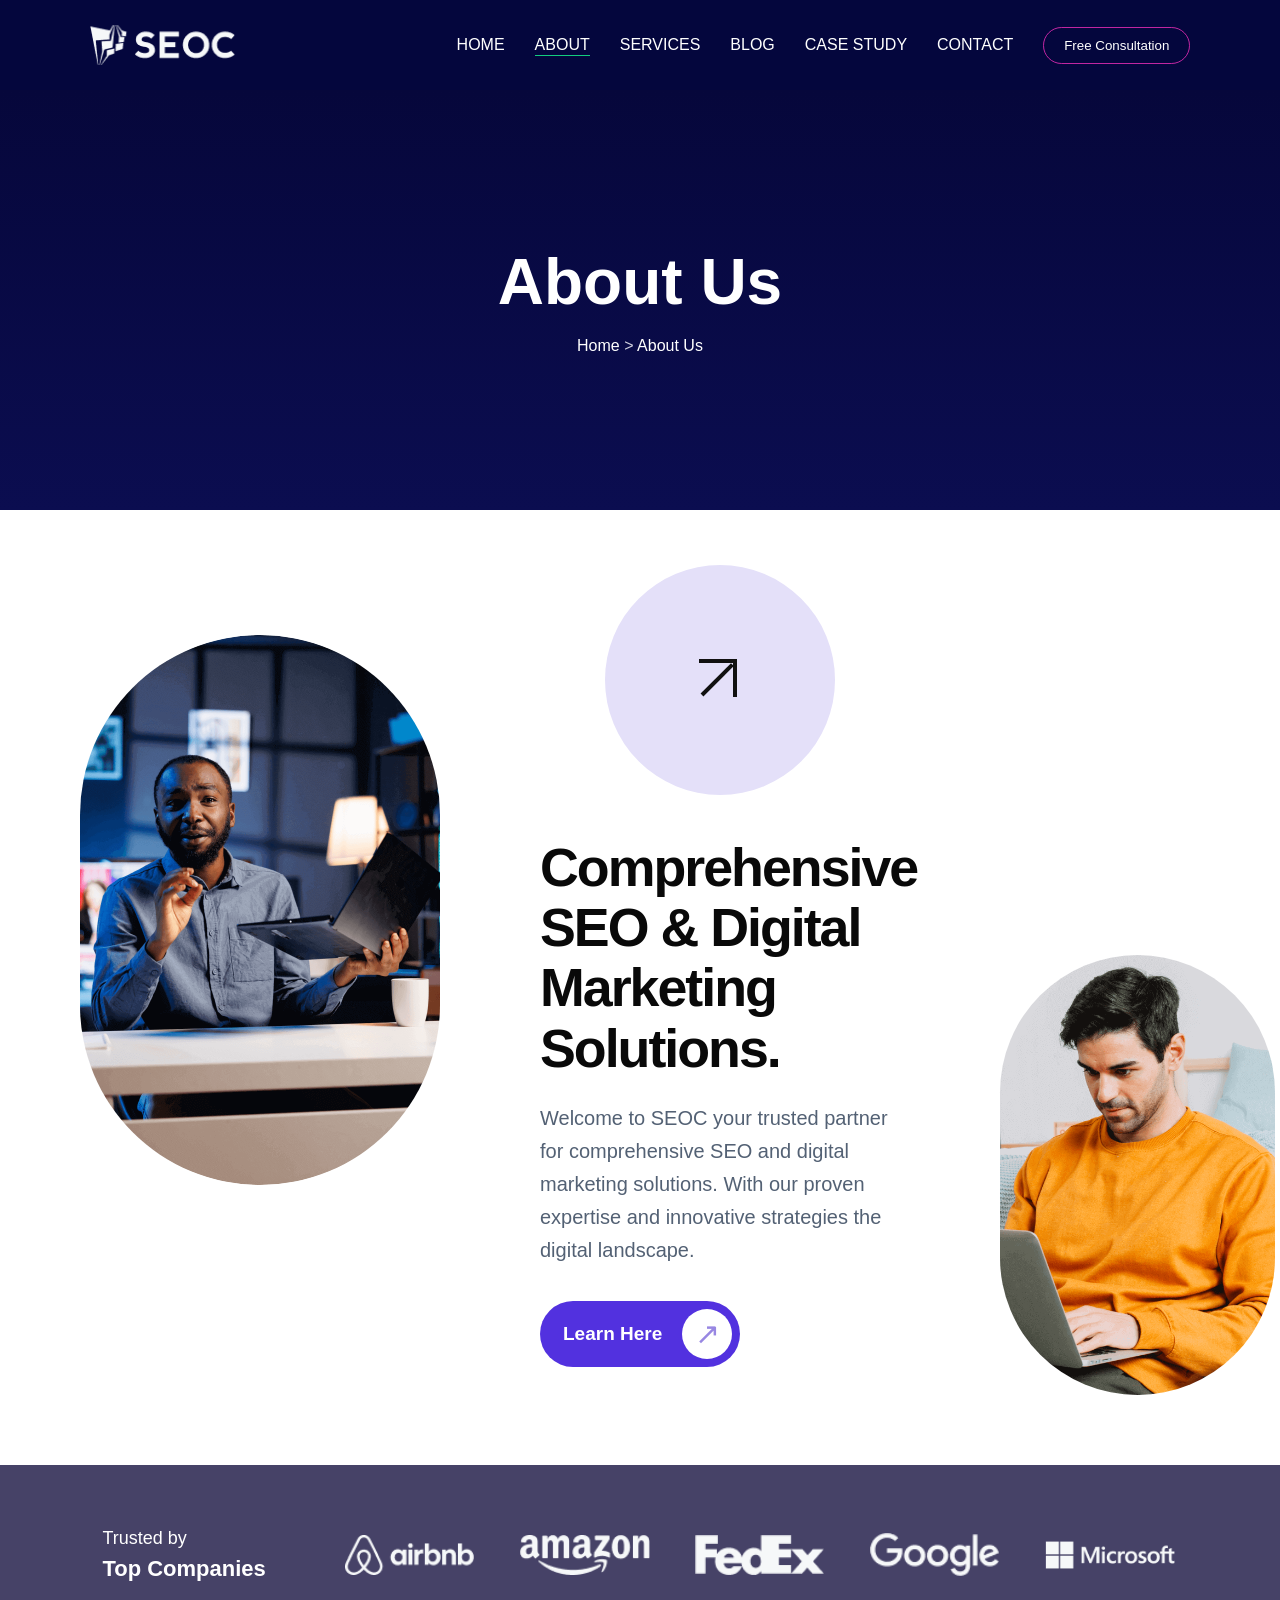
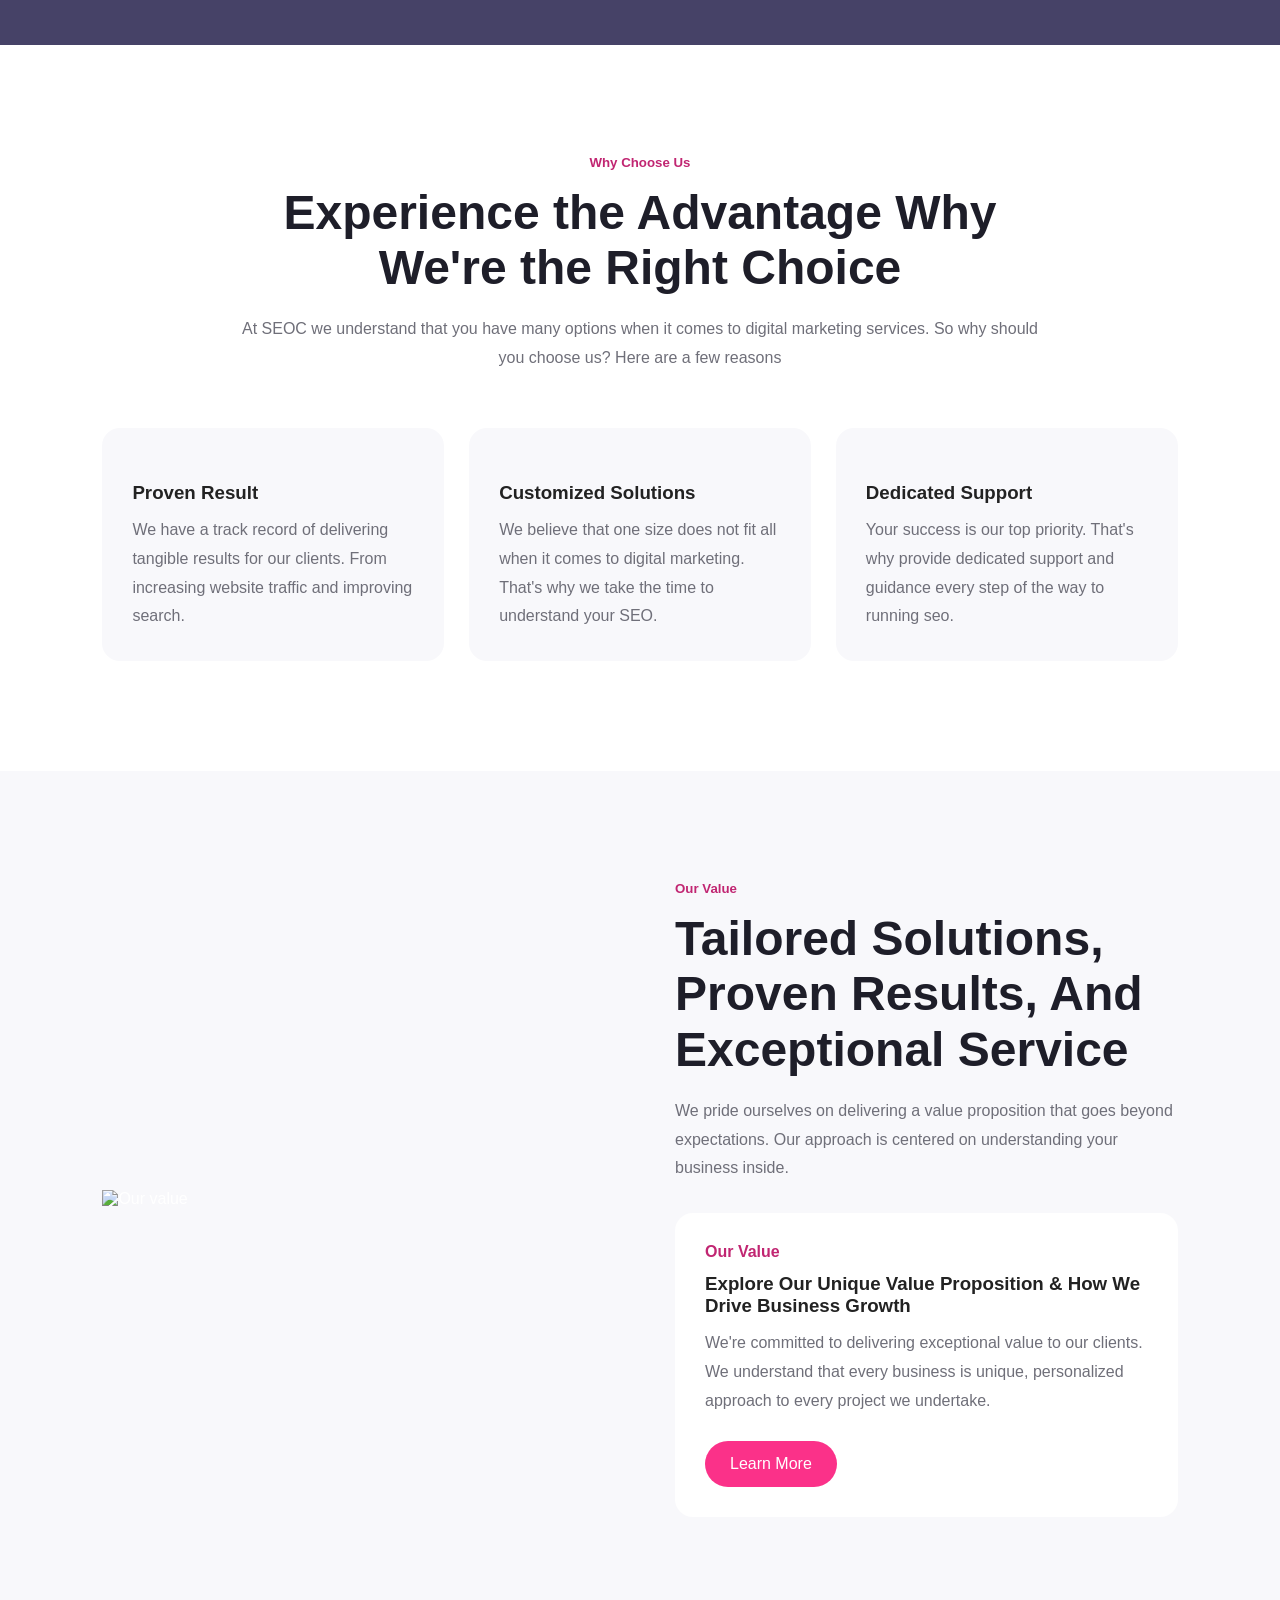
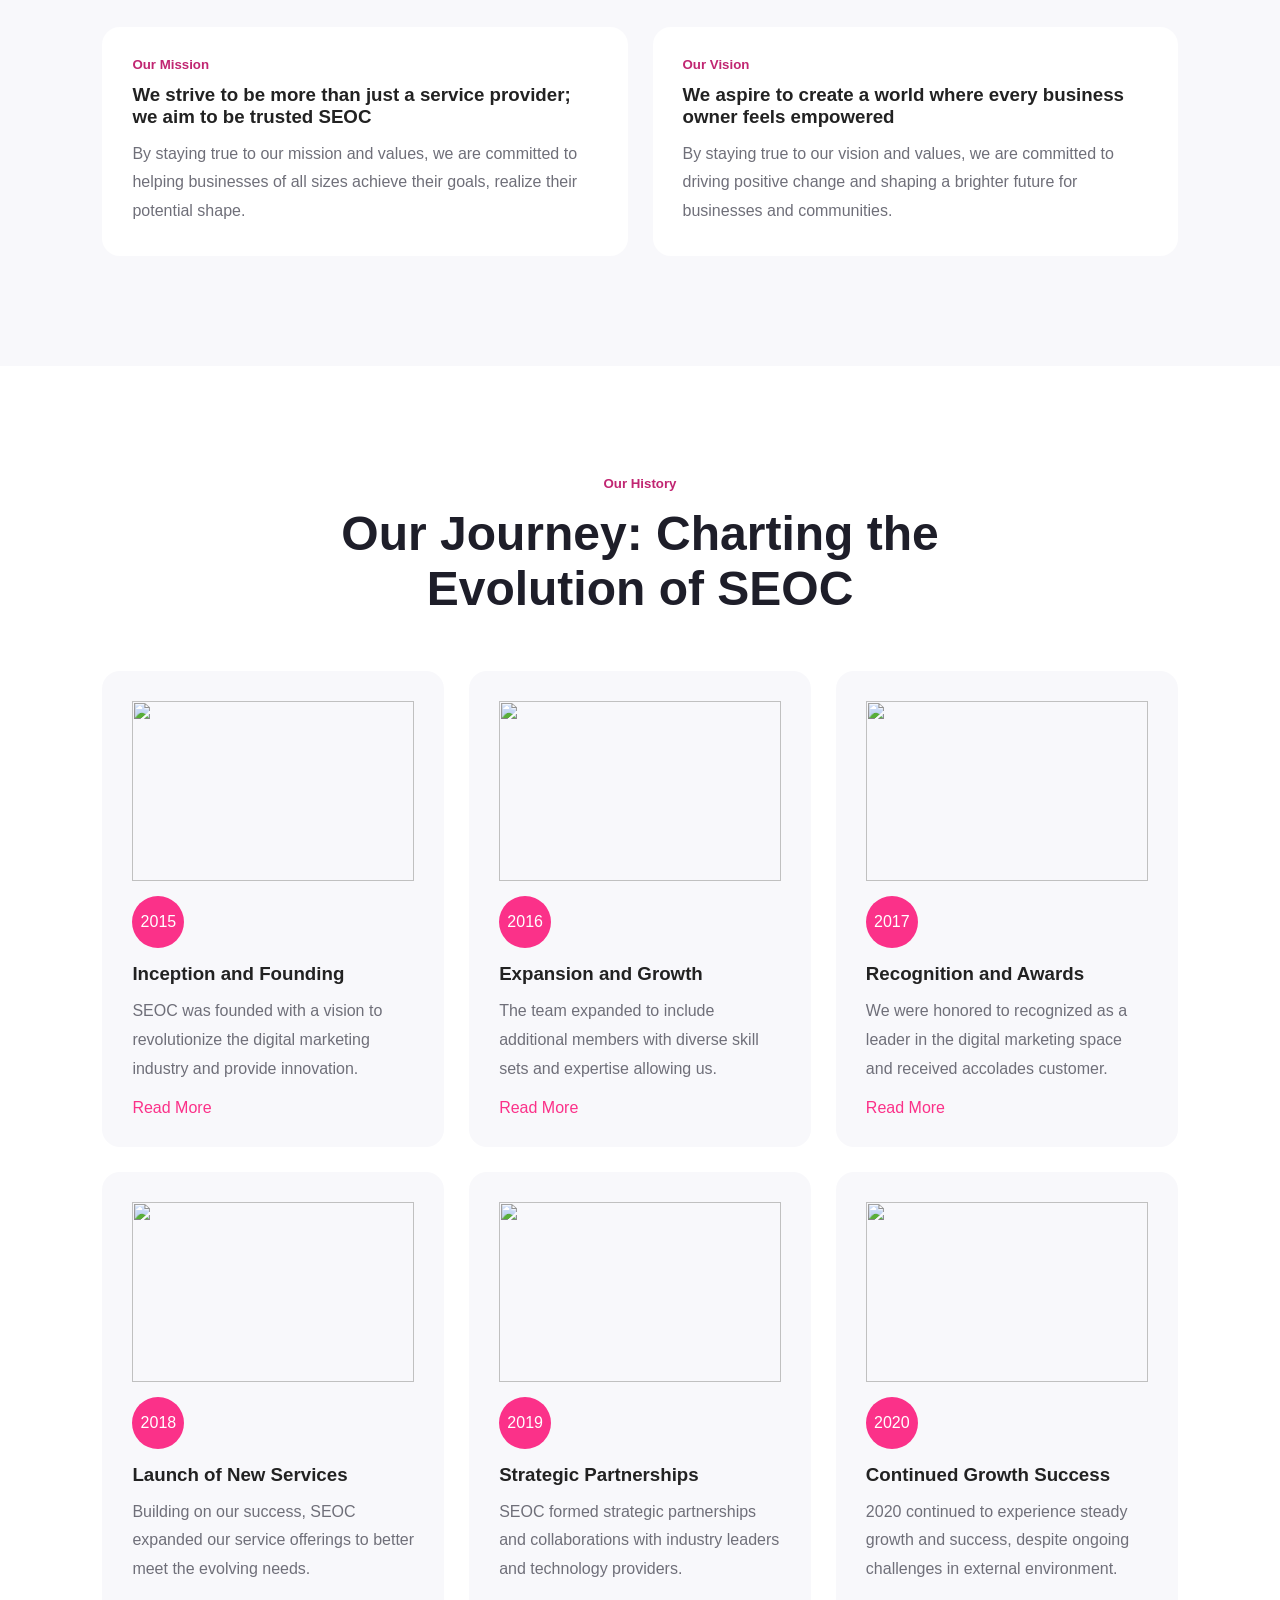
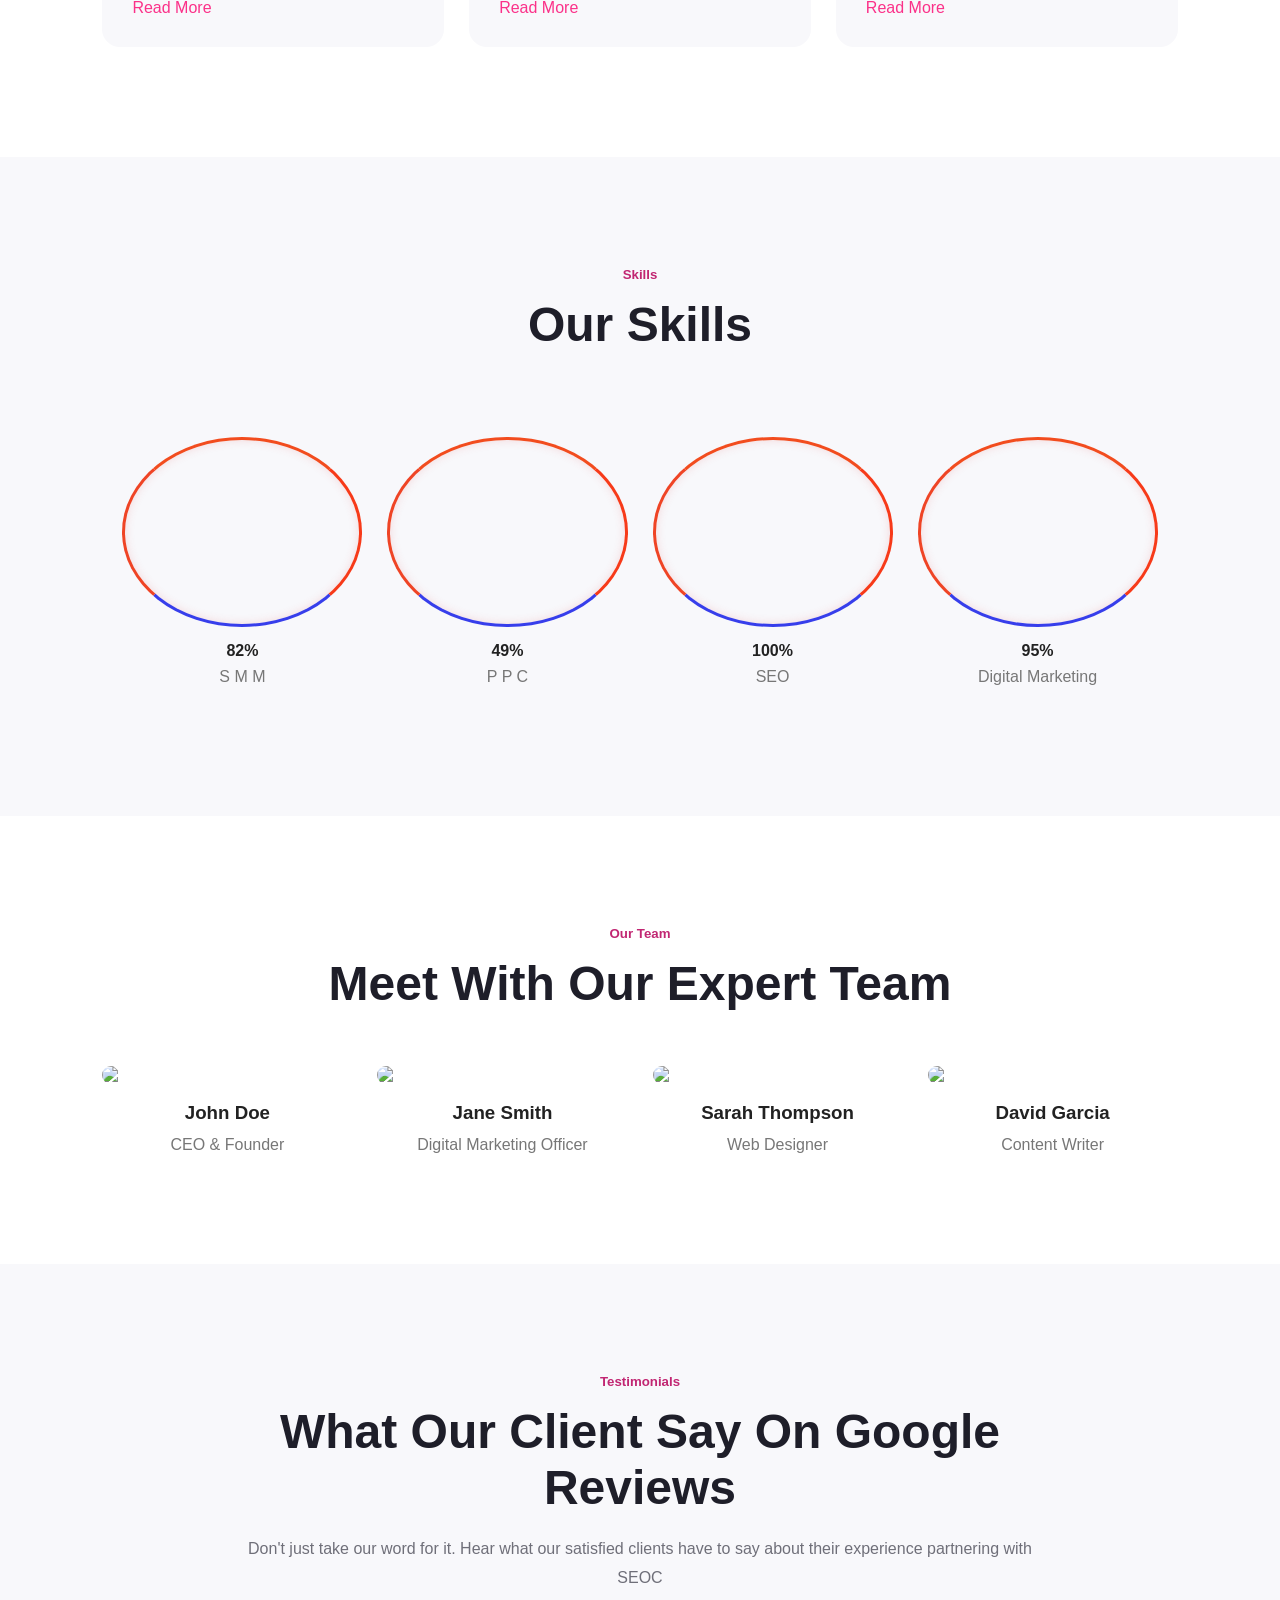
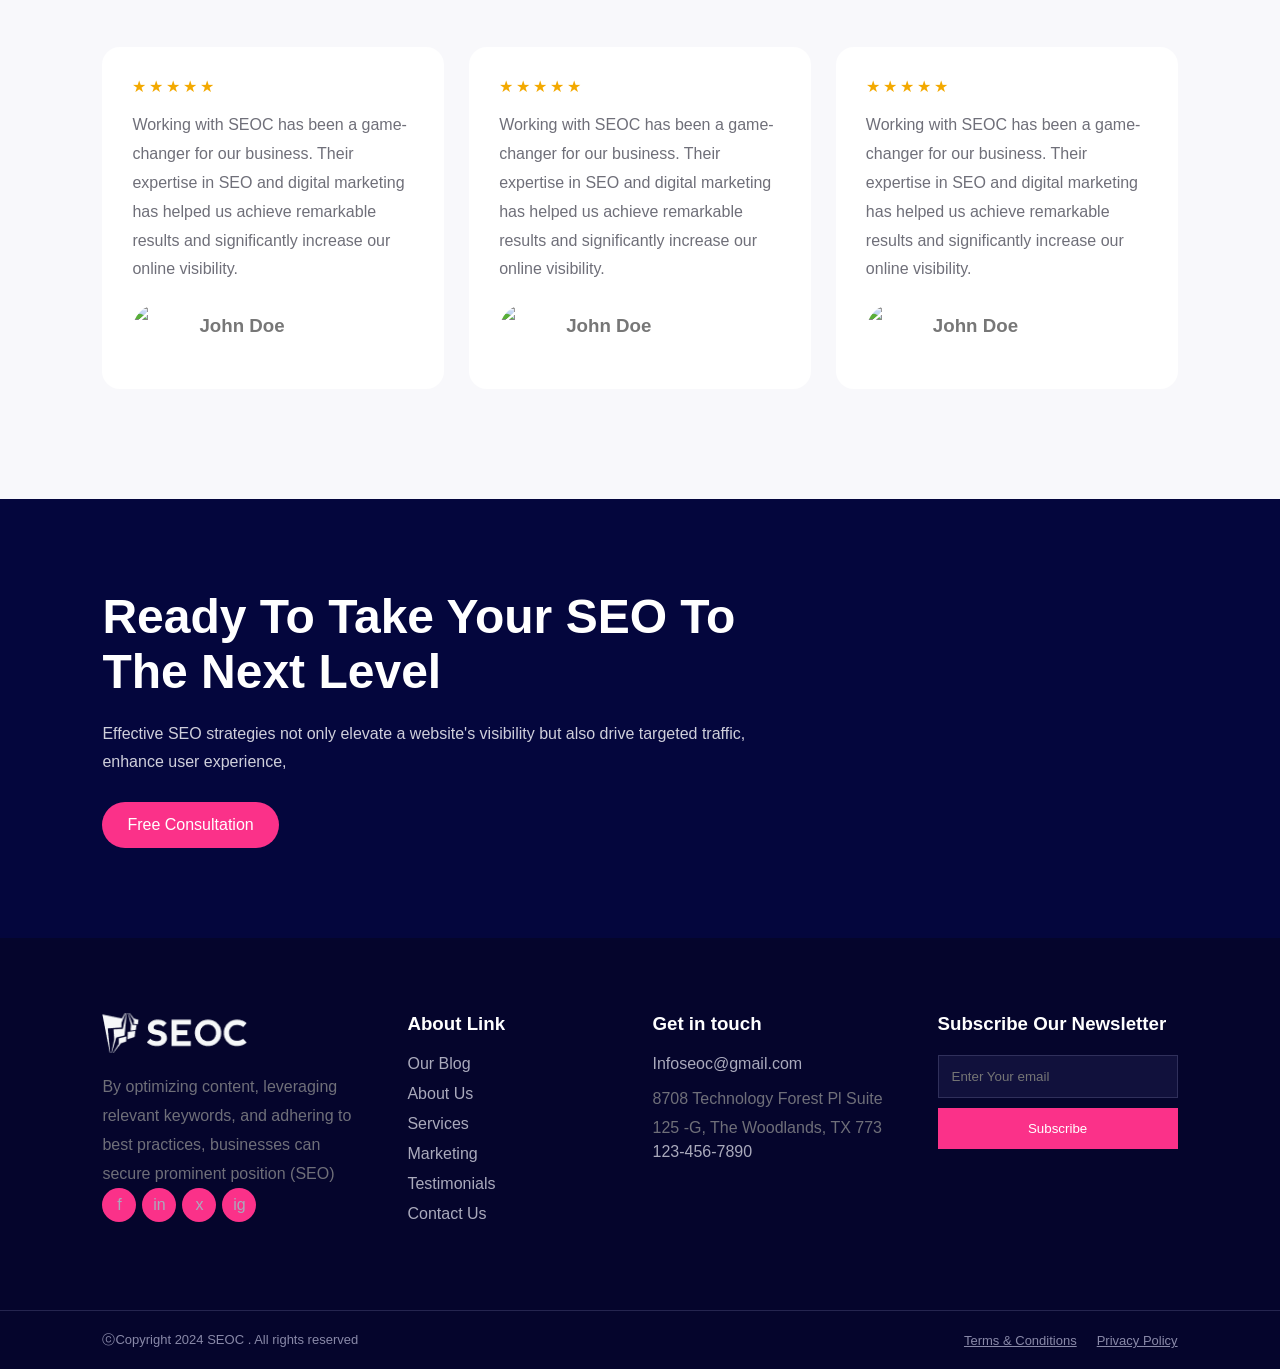
==== commit db7fed84: "added files" ====
--- a/pages/about.html
+++ b/pages/about.html
@@ -51,7 +51,9 @@
                     </div>
                     <div class="item item3">
                         <img src="" alt="" class="rotate">
-                        <div class="img2"></div>
+                        <div class="about-shape"></div>
+                        <div class="img2">
+                        </div>
                     </div>
                 </div>
             </div>
--- a/pages/about.css
+++ b/pages/about.css
@@ -390,7 +390,7 @@
     background: #ffffff;
     position: relative;
     overflow: hidden;
-    padding: 55px 0 70px;
+    padding: 55px 0px 70px;
     color: #080808;
 }
 
@@ -429,7 +429,8 @@
 }
 
 .about .img1 {
-    width: 370px;
+    background: url(../assets/images/about-img1.png);
+    /* width: 200px; */
     height: 550px;
     position: relative;
     overflow: hidden;
@@ -537,10 +538,10 @@
     content: "";
     position: absolute;
     width: 43px;
-    height: 4px;
-    background: #111111;
-    left: 4px;
-    top: 29px;
+        height: 4px;
+        background: #111111;
+        left: 8.5px;
+        top: 39.5px;
     transform: rotate(-45deg);
     transform-origin: left center;
 }
@@ -614,7 +615,7 @@
 }
 
 .about .hero-btn::before {
-    content: "Learn More";
+    content: "Learn Here";
     color: #ffffff;
     font-size: 19px;
     font-weight: 700;
@@ -626,7 +627,7 @@
     height: 50px;
     border-radius: 50%;
     background: #ffffff;
-    color: #5231df;
+    color: #9887e2;
     display: flex;
     align-items: center;
     justify-content: center;
@@ -635,6 +636,26 @@
     line-height: 1;
 }
 
+.hero-btn:hover::after{
+    transition: 0.3s ease-in-out;
+    color: #3315bb;
+    font-weight: 900;
+    transform: rotate(45deg);
+    transform-origin: center;
+    animation: trigger 0.09s linear infinite alternate;
+}
+
+@keyframes trigger{
+    from{
+        filter: drop-shadow(2px 2px 100px rgb(18, 248, 18));
+        transform: rotate(0deg) skew(2deg);
+    }
+    to{
+        filter: drop-shadow(-2px -2px 20px lightgreen);
+        transform: rotate(90deg);
+    }
+}
+
 .about .hero-btn:hover {
     transform: translateY(-3px);
 }
@@ -651,7 +672,19 @@
     z-index: 2;
 }
 
+.about .about-shape{
+    /* position: absolute; */
+        width: 220px;
+        right: 70%;
+        bottom: 50px;
+        opacity: 0.8;
+        filter: drop-shadow(0px 0px 10px rgb(248, 244, 19));
+        background-color: transparent;
+        animation: float 4s linear infinite alternate;
+}
+
 .about .img2 {
+    background: url(../assets/images/about-img2.png);
     width: 275px;
     height: 440px;
     position: relative;
@@ -1170,10 +1203,10 @@
 
 .skill-list {
     grid-template-columns: repeat(4, 1fr);
-    background-color: #f2d5d5;
+    /* background-color: #f2d5d5; */
     padding: 20px;
     padding-top: 30px;
-    box-shadow: inset 0px 0px 140px #ef9e9e;
+    /* box-shadow: inset 0px 0px 140px #ef9e9e; */
     border-radius: 20px;
 }
 
